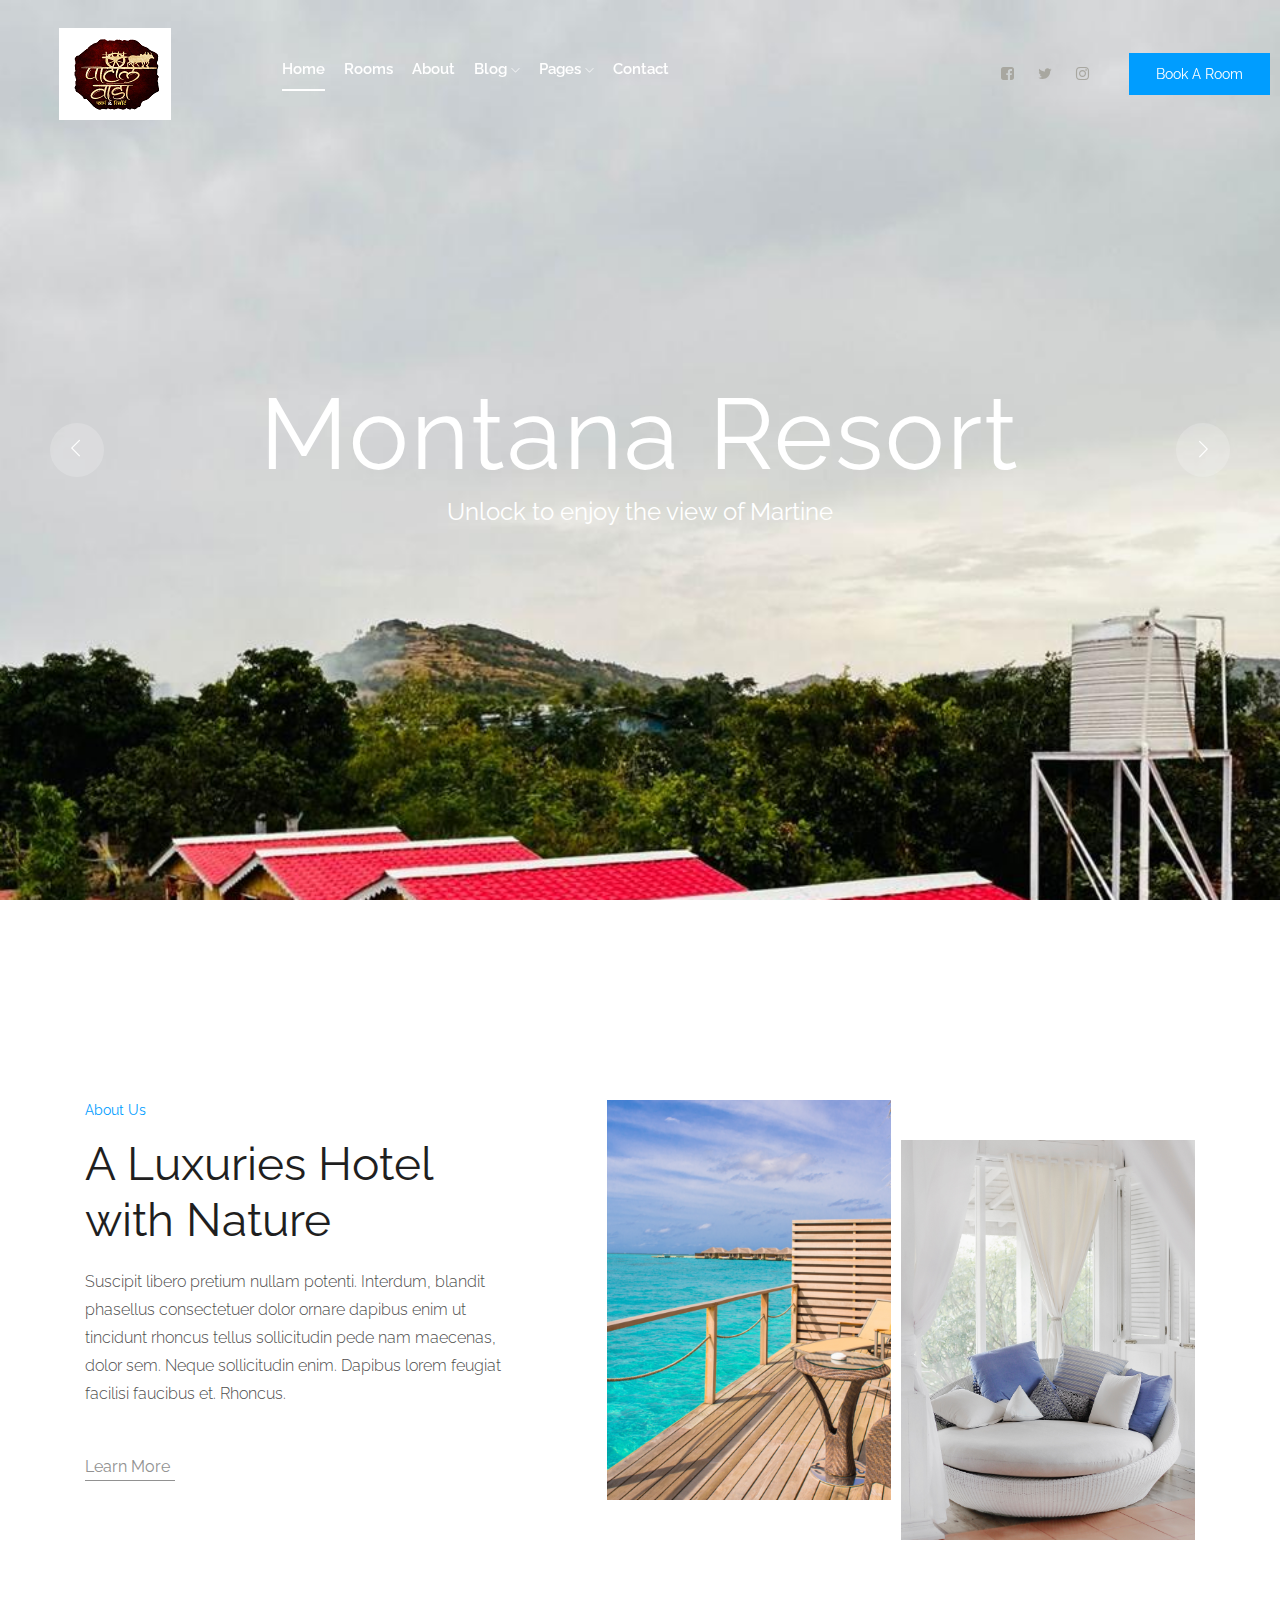
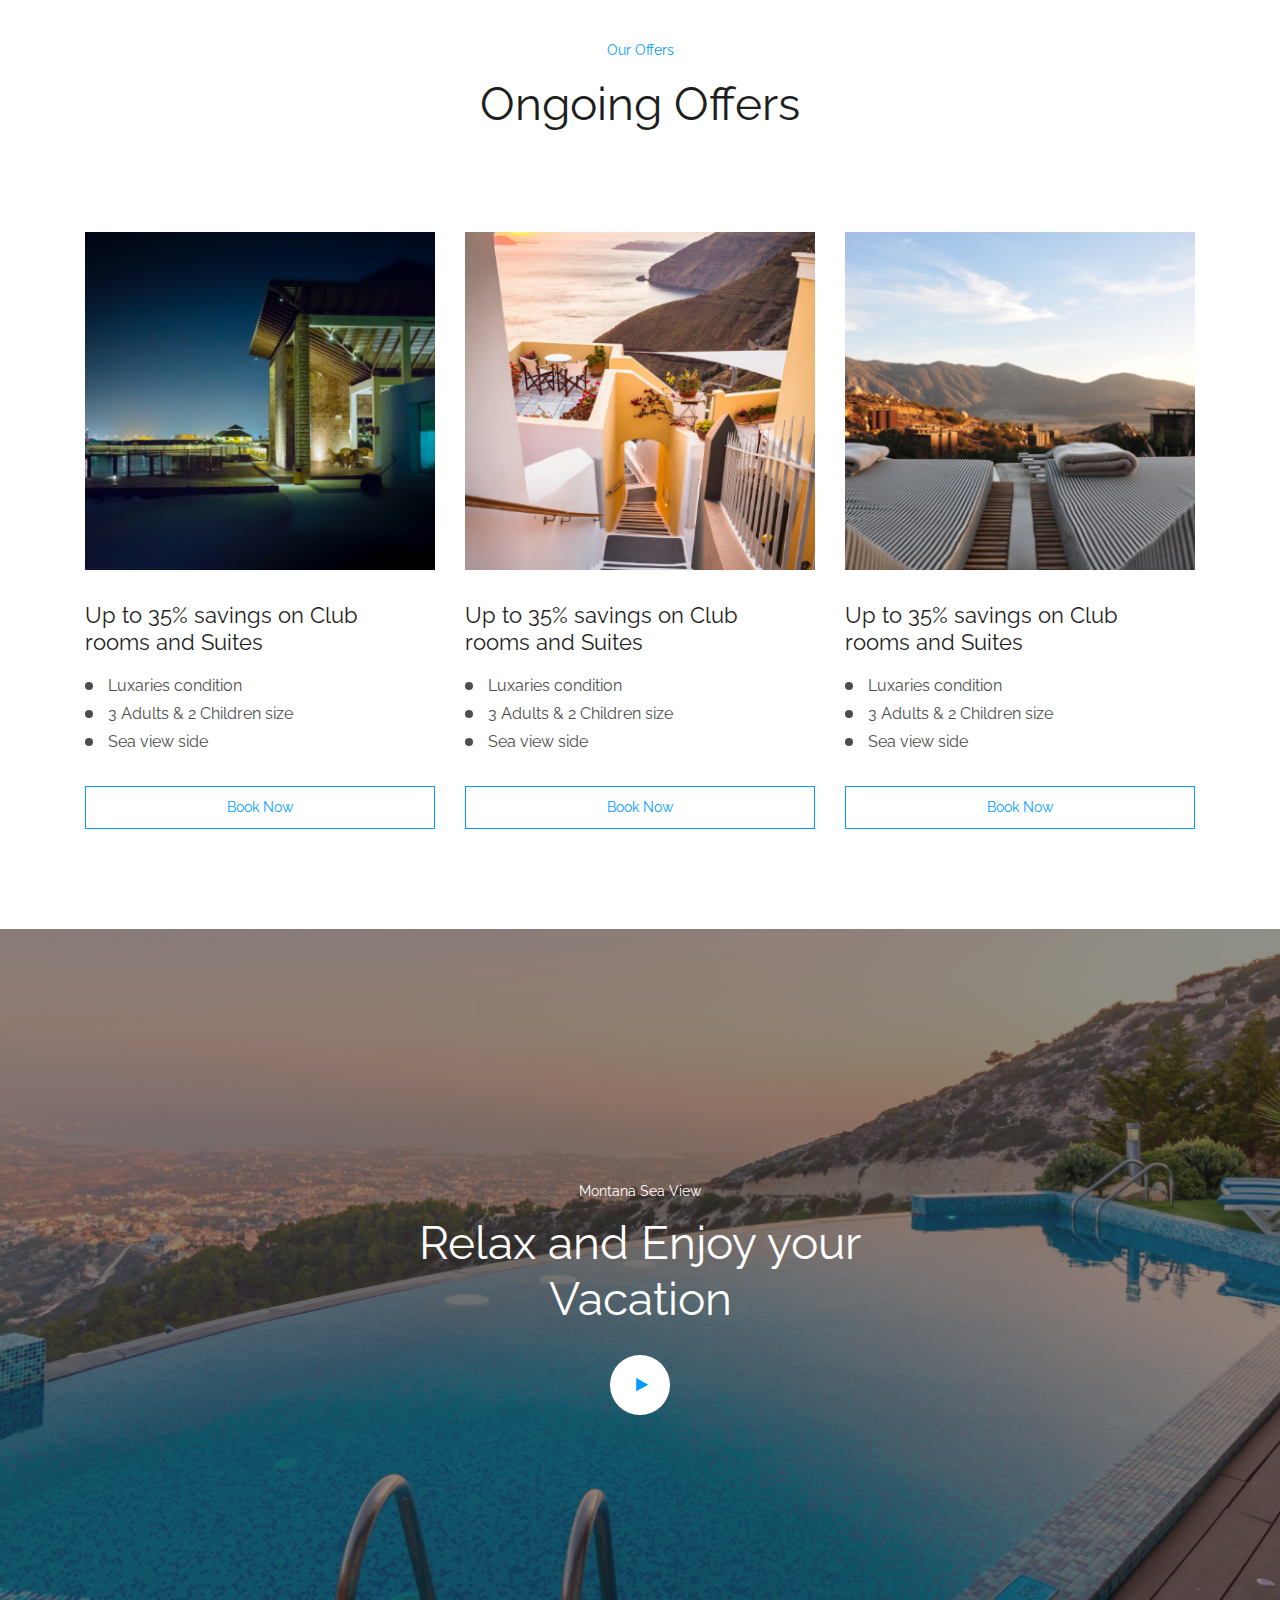
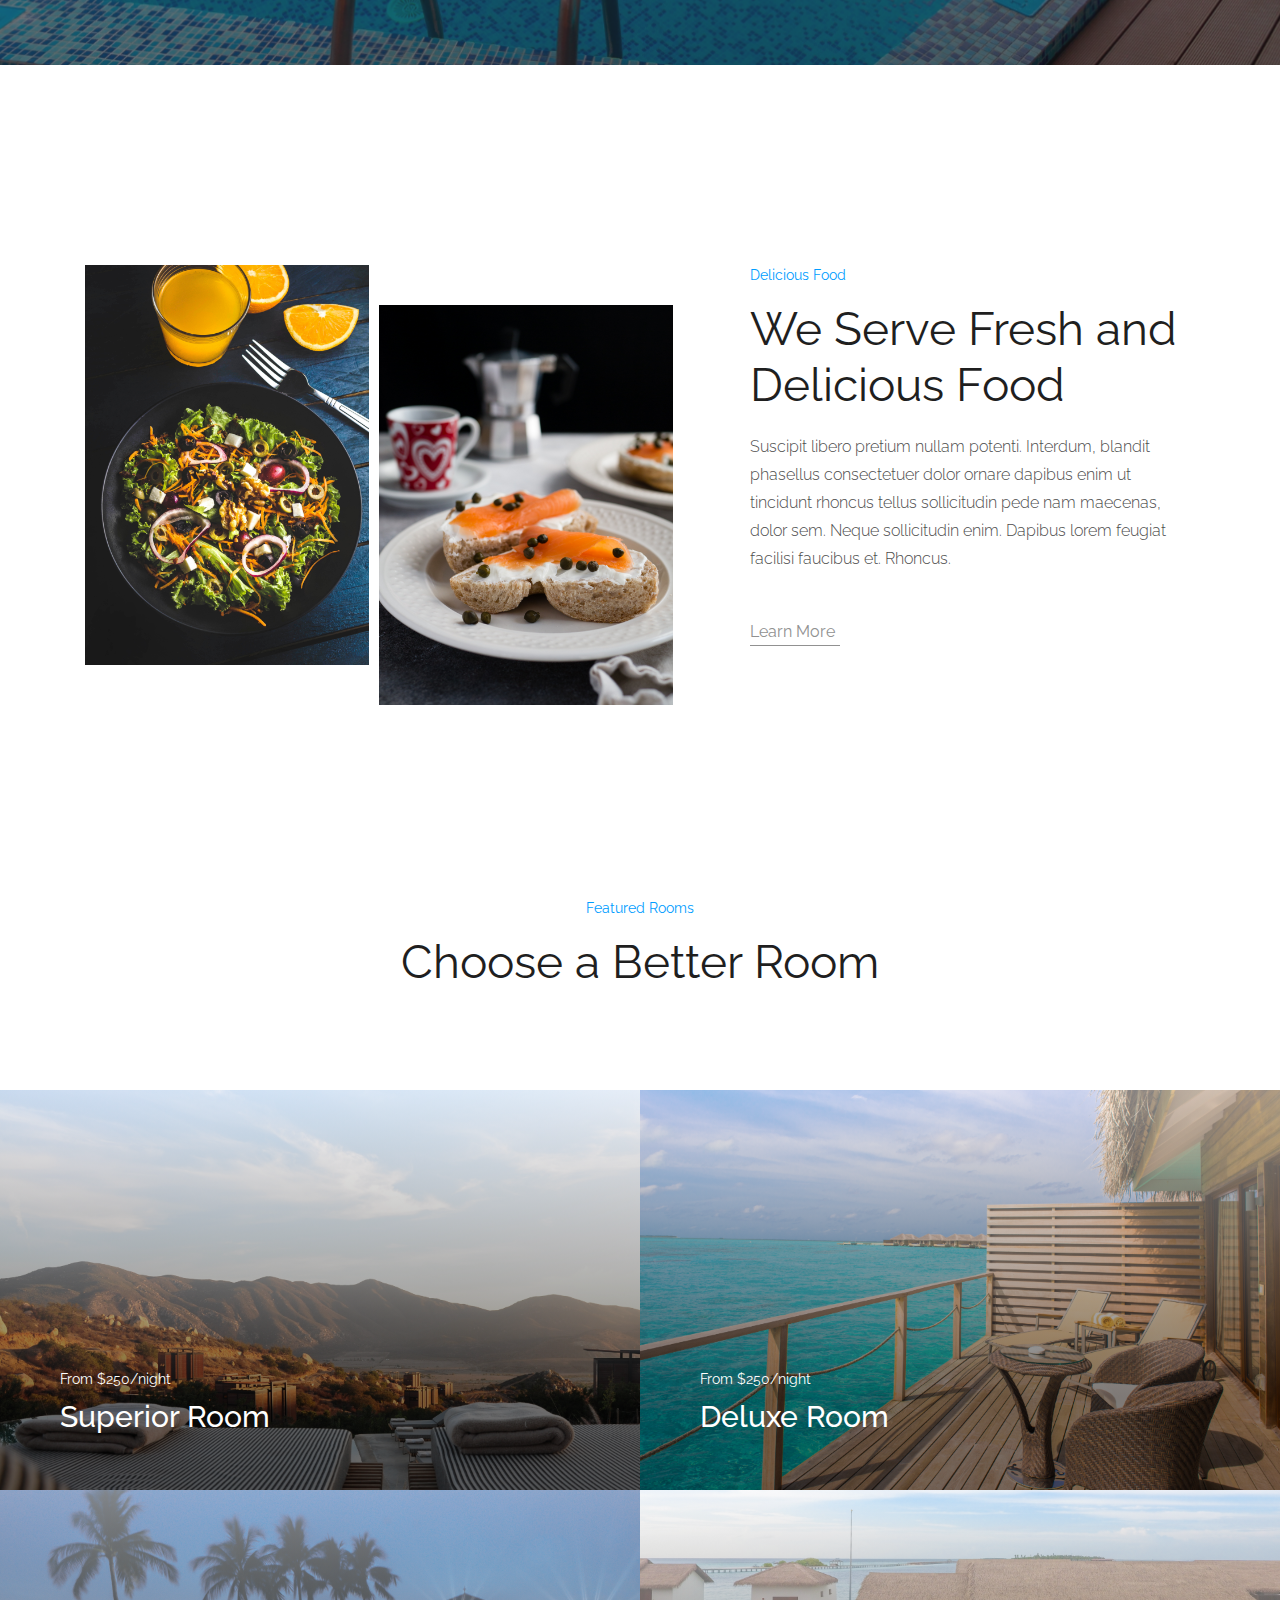
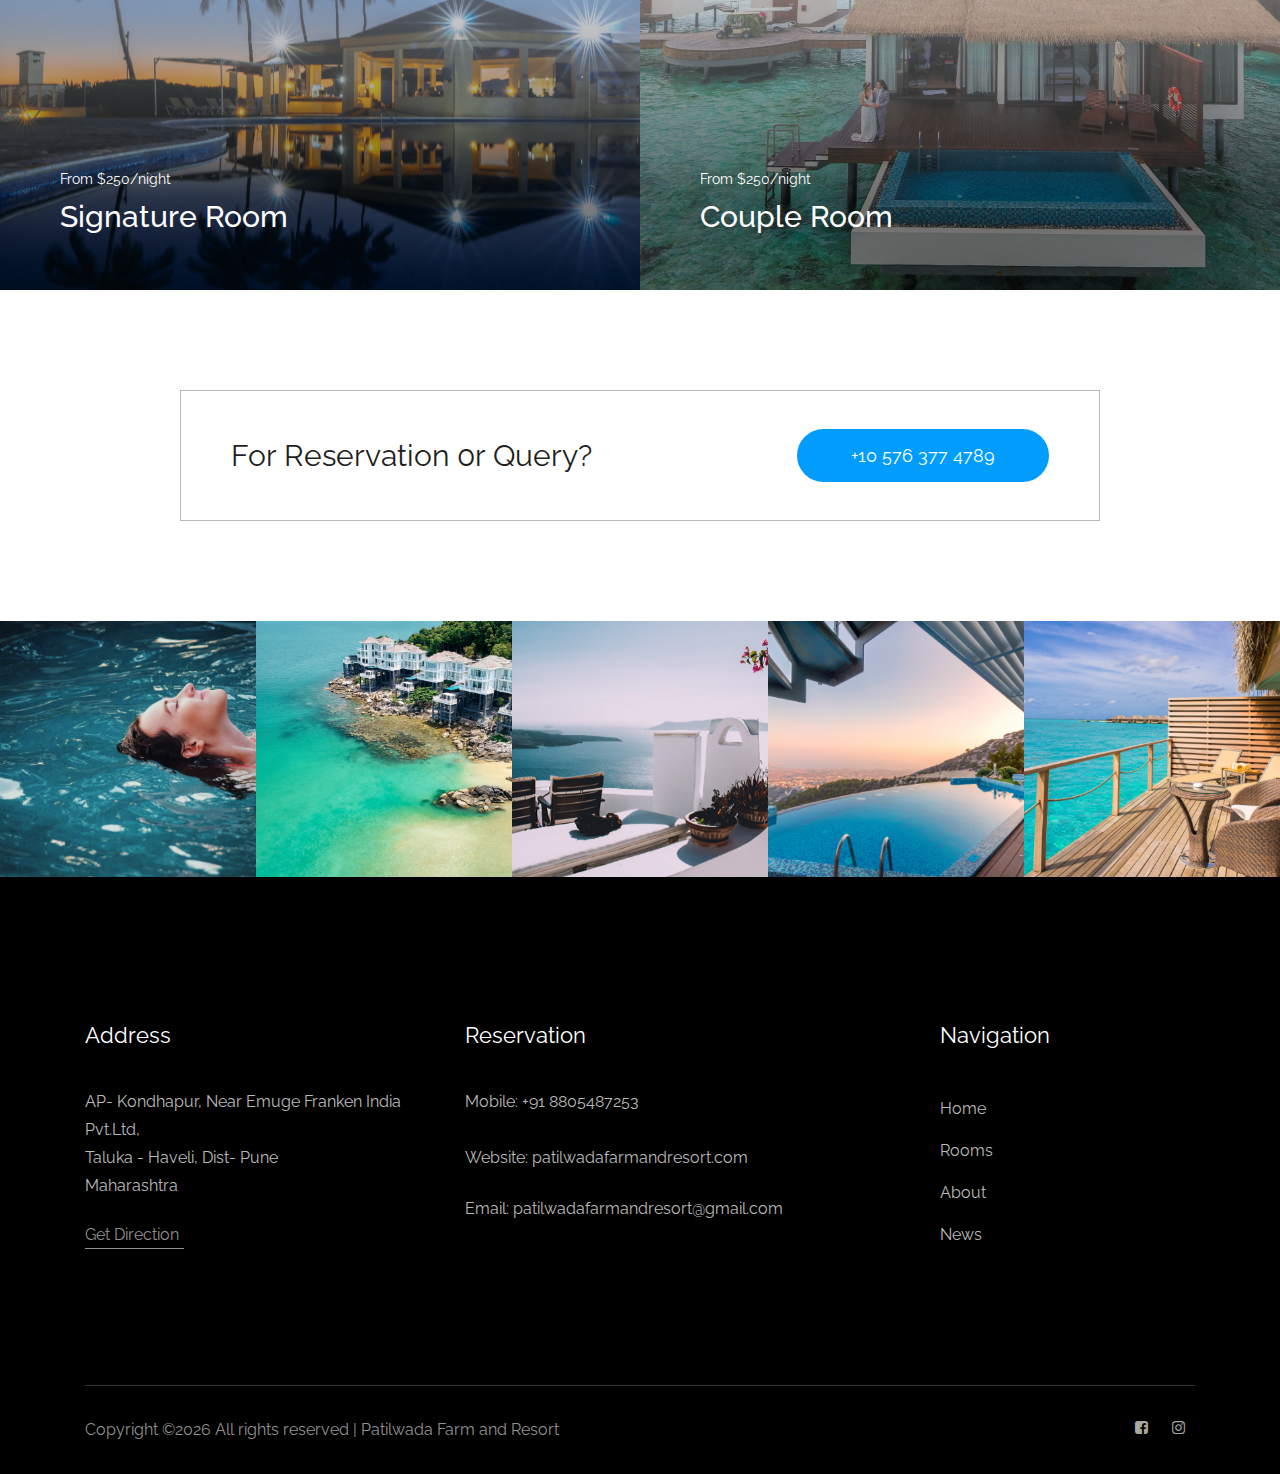
==== index.html @ 1ff338a1 "Intial Commit" ====
<!doctype html>
<html class="no-js" lang="zxx">

<head>
    <meta charset="utf-8">
    <meta http-equiv="x-ua-compatible" content="ie=edge">
    <title>Montana</title>
    <meta name="description" content="">
    <meta name="viewport" content="width=device-width, initial-scale=1">

    <!-- <link rel="manifest" href="site.webmanifest"> -->
    <link rel="shortcut icon" type="image/x-icon" href="img/favicon.png">
    <!-- Place favicon.ico in the root directory -->

    <!-- CSS here -->
    <link rel="stylesheet" href="css/bootstrap.min.css">
    <link rel="stylesheet" href="css/owl.carousel.min.css">
    <link rel="stylesheet" href="css/magnific-popup.css">
    <link rel="stylesheet" href="css/font-awesome.min.css">
    <link rel="stylesheet" href="css/themify-icons.css">
    <link rel="stylesheet" href="css/nice-select.css">
    <link rel="stylesheet" href="css/flaticon.css">
    <link rel="stylesheet" href="css/gijgo.css">
    <link rel="stylesheet" href="css/animate.css">
    <link rel="stylesheet" href="css/slicknav.css">
    <link rel="stylesheet" href="css/style.css">
    <!-- <link rel="stylesheet" href="css/responsive.css"> -->
</head>

<body>
    <!--[if lte IE 9]>
            <p class="browserupgrade">You are using an <strong>outdated</strong> browser. Please <a href="https://browsehappy.com/">upgrade your browser</a> to improve your experience and security.</p>
        <![endif]-->

    <!-- header-start -->
    <header>
        <div class="header-area ">
            <div id="sticky-header" class="main-header-area">
                <div class="container-fluid p-0">
                    <div class="row align-items-center no-gutters">
                        <div class="col-xl-2 col-lg-2">
                            <div class="logo-img">
                                <a href="index.html">
                                    <img src="img/logo.png" alt="">
                                </a>
                            </div>
                        </div>
                        <div class="col-xl-5 col-lg-6">
                            <div class="main-menu  d-none d-lg-block">
                                <nav>
                                    <ul id="navigation">
                                        <li><a class="active" href="index.html">home</a></li>
                                        <li><a href="rooms.html">rooms</a></li>
                                        <li><a href="about.html">About</a></li>
                                        <li><a href="#">blog <i class="ti-angle-down"></i></a>
                                            <ul class="submenu">
                                                <li><a href="blog.html">blog</a></li>
                                                <li><a href="single-blog.html">single-blog</a></li>
                                            </ul>
                                        </li>
                                        <li><a href="#">pages <i class="ti-angle-down"></i></a>
                                            <ul class="submenu">
                                                <li><a href="elements.html">elements</a></li>
                                            </ul>
                                        </li>
                                        <li><a href="contact.html">Contact</a></li>
                                    </ul>
                                </nav>
                            </div>
                        </div>
                       
                        <div class="col-xl-5 col-lg-4 d-none d-lg-block">
                            <div class="book_room">
                                <div class="socail_links">
                                    <ul>
                                        <li>
                                            <a href="#">
                                                <i class="fa fa-facebook-square"></i>
                                            </a>
                                        </li>
                                        <li>
                                            <a href="#">
                                                <i class="fa fa-twitter"></i>
                                            </a>
                                        </li>
                                        <li>
                                            <a href="#">
                                                <i class="fa fa-instagram"></i>
                                            </a>
                                        </li>
                                    </ul>
                                </div>
                                <div class="book_btn d-none d-lg-block">
                                    <a class="popup-with-form" href="#test-form">Book A Room</a>
                                </div>
                            </div>
                        </div>
                        <div class="col-12">
                            <div class="mobile_menu d-block d-lg-none"></div>
                        </div>
                    </div>
                </div>
            </div>
        </div>
    </header>
    <!-- header-end -->

    <!-- slider_area_start -->
    <div class="slider_area">
        <div class="slider_active owl-carousel">
            <div class="single_slider d-flex align-items-center justify-content-center slider_bg_1">
                <div class="container">
                    <div class="row">
                        <div class="col-xl-12">
                            <div class="slider_text text-center">
                                <h3>Montana Resort</h3>
                                <p>Unlock to enjoy the view of Martine</p>
                            </div>
                        </div>
                    </div>
                </div>
            </div>
            <div class="single_slider  d-flex align-items-center justify-content-center slider_bg_2">
                <div class="container">
                    <div class="row">
                        <div class="col-xl-12">
                            <div class="slider_text text-center">
                                <h3>Life is Beautiful</h3>
                                <p>Unlock to enjoy the view of Martine</p>
                            </div>
                        </div>
                    </div>
                </div>
            </div>
            <div class="single_slider  d-flex align-items-center justify-content-center slider_bg_3">
                <div class="container">
                    <div class="row">
                        <div class="col-xl-12">
                            <div class="slider_text text-center">
                                <h3>Life is Beautiful</h3>
                                <p>Unlock to enjoy the view of Martine</p>
                            </div>
                        </div>
                    </div>
                </div>
            </div>
            <div class="single_slider d-flex align-items-center justify-content-center slider_bg_1">
                <div class="container">
                    <div class="row">
                        <div class="col-xl-12">
                            <div class="slider_text text-center">
                                <h3>Montana Resort</h3>
                                <p>Unlock to enjoy the view of Martine</p>
                            </div>
                        </div>
                    </div>
                </div>
            </div>
            <div class="single_slider  d-flex align-items-center justify-content-center slider_bg_2">
                <div class="container">
                    <div class="row">
                        <div class="col-xl-12">
                            <div class="slider_text text-center">
                                <h3>Life is Beautiful</h3>
                                <p>Unlock to enjoy the view of Martine</p>
                            </div>
                        </div>
                    </div>
                </div>
            </div>
        </div>
    </div>
    <!-- slider_area_end -->

    <!-- about_area_start -->
    <div class="about_area">
        <div class="container">
            <div class="row">
                <div class="col-xl-5 col-lg-5">
                    <div class="about_info">
                        <div class="section_title mb-20px">
                            <span>About Us</span>
                            <h3>A Luxuries Hotel <br>
                                with Nature</h3>
                        </div>
                        <p>Suscipit libero pretium nullam potenti. Interdum, blandit phasellus consectetuer dolor ornare
                            dapibus enim ut tincidunt rhoncus tellus sollicitudin pede nam maecenas, dolor sem. Neque
                            sollicitudin enim. Dapibus lorem feugiat facilisi faucibus et. Rhoncus.</p>
                        <a href="#" class="line-button">Learn More</a>
                    </div>
                </div>
                <div class="col-xl-7 col-lg-7">
                    <div class="about_thumb d-flex">
                        <div class="img_1">
                            <img src="img/about/about_1.png" alt="">
                        </div>
                        <div class="img_2">
                            <img src="img/about/about_2.png" alt="">
                        </div>
                    </div>
                </div>
            </div>
        </div>
    </div>
    <!-- about_area_end -->

    <!-- offers_area_start -->
    <div class="offers_area">
        <div class="container">
            <div class="row">
                <div class="col-xl-12">
                    <div class="section_title text-center mb-100">
                        <span>Our Offers</span>
                        <h3>Ongoing Offers</h3>
                    </div>
                </div>
            </div>
            <div class="row">
                <div class="col-xl-4 col-md-4">
                    <div class="single_offers">
                        <div class="about_thumb">
                            <img src="img/offers/1.png" alt="">
                        </div>
                        <h3>Up to 35% savings on Club <br>
                            rooms and Suites</h3>
                        <ul>
                            <li>Luxaries condition</li>
                            <li>3 Adults & 2 Children size</li>
                            <li>Sea view side</li>
                        </ul>
                        <a href="#" class="book_now">book now</a>
                    </div>
                </div>
                <div class="col-xl-4 col-md-4">
                    <div class="single_offers">
                        <div class="about_thumb">
                            <img src="img/offers/2.png" alt="">
                        </div>
                        <h3>Up to 35% savings on Club <br>
                            rooms and Suites</h3>
                        <ul>
                            <li>Luxaries condition</li>
                            <li>3 Adults & 2 Children size</li>
                            <li>Sea view side</li>
                        </ul>
                        <a href="#" class="book_now">book now</a>
                    </div>
                </div>
                <div class="col-xl-4 col-md-4">
                    <div class="single_offers">
                        <div class="about_thumb">
                            <img src="img/offers/3.png" alt="">
                        </div>
                        <h3>Up to 35% savings on Club <br>
                            rooms and Suites</h3>
                        <ul>
                            <li>Luxaries condition</li>
                            <li>3 Adults & 2 Children size</li>
                            <li>Sea view side</li>
                        </ul>
                        <a href="#" class="book_now">book now</a>
                    </div>
                </div>
            </div>
        </div>
    </div>
    <!-- offers_area_end -->

    <!-- video_area_start -->
    <div class="video_area video_bg overlay">
        <div class="video_area_inner text-center">
            <span>Montana Sea View</span>
            <h3>Relax and Enjoy your <br>
                Vacation </h3>
            <a href="https://www.youtube.com/watch?v=vLnPwxZdW4Y" class="video_btn popup-video">
                <i class="fa fa-play"></i>
            </a>
        </div>
    </div>
    <!-- video_area_end -->

    <!-- about_area_start -->
    <div class="about_area">
        <div class="container">
            <div class="row">
                <div class="col-xl-7 col-lg-7">
                    <div class="about_thumb2 d-flex">
                        <div class="img_1">
                            <img src="img/about/1.png" alt="">
                        </div>
                        <div class="img_2">
                            <img src="img/about/2.png" alt="">
                        </div>
                    </div>
                </div>
                <div class="col-xl-5 col-lg-5">
                    <div class="about_info">
                        <div class="section_title mb-20px">
                            <span>Delicious Food</span>
                            <h3>We Serve Fresh and <br>
                                Delicious Food</h3>
                        </div>
                        <p>Suscipit libero pretium nullam potenti. Interdum, blandit phasellus consectetuer dolor ornare
                            dapibus enim ut tincidunt rhoncus tellus sollicitudin pede nam maecenas, dolor sem. Neque
                            sollicitudin enim. Dapibus lorem feugiat facilisi faucibus et. Rhoncus.</p>
                        <a href="#" class="line-button">Learn More</a>
                    </div>
                </div>
            </div>
        </div>
    </div>
    <!-- about_area_end -->

    <!-- features_room_startt -->
    <div class="features_room">
        <div class="container">
            <div class="row">
                <div class="col-xl-12">
                    <div class="section_title text-center mb-100">
                        <span>Featured Rooms</span>
                        <h3>Choose a Better Room</h3>
                    </div>
                </div>
            </div>
        </div>
        <div class="rooms_here">
            <div class="single_rooms">
                <div class="room_thumb">
                    <img src="img/rooms/1.png" alt="">
                    <div class="room_heading d-flex justify-content-between align-items-center">
                        <div class="room_heading_inner">
                            <span>From $250/night</span>
                            <h3>Superior Room</h3>
                        </div>
                        <a href="#" class="line-button">book now</a>
                    </div>
                </div>
            </div>
            <div class="single_rooms">
                <div class="room_thumb">
                    <img src="img/rooms/2.png" alt="">
                    <div class="room_heading d-flex justify-content-between align-items-center">
                        <div class="room_heading_inner">
                            <span>From $250/night</span>
                            <h3>Deluxe Room</h3>
                        </div>
                        <a href="#" class="line-button">book now</a>
                    </div>
                </div>
            </div>
            <div class="single_rooms">
                <div class="room_thumb">
                    <img src="img/rooms/3.png" alt="">
                    <div class="room_heading d-flex justify-content-between align-items-center">
                        <div class="room_heading_inner">
                            <span>From $250/night</span>
                            <h3>Signature Room</h3>
                        </div>
                        <a href="#" class="line-button">book now</a>
                    </div>
                </div>
            </div>
            <div class="single_rooms">
                <div class="room_thumb">
                    <img src="img/rooms/4.png" alt="">
                    <div class="room_heading d-flex justify-content-between align-items-center">
                        <div class="room_heading_inner">
                            <span>From $250/night</span>
                            <h3>Couple Room</h3>
                        </div>
                        <a href="#" class="line-button">book now</a>
                    </div>
                </div>
            </div>
        </div>
    </div>
    <!-- features_room_end -->

    <!-- forQuery_start -->
    <div class="forQuery">
        <div class="container">
            <div class="row">
                <div class="col-xl-10 offset-xl-1 col-md-12">
                    <div class="Query_border">
                        <div class="row align-items-center justify-content-center">
                            <div class="col-xl-6 col-md-6">
                                <div class="Query_text">
                                    <p>For Reservation 0r Query?</p>
                                </div>
                            </div>
                            <div class="col-xl-6 col-md-6">
                                <div class="phone_num">
                                    <a href="#" class="mobile_no">+10 576 377 4789</a>
                                </div>
                            </div>
                        </div>
                    </div>
                </div>
            </div>
        </div>
    </div>
    <!-- forQuery_end-->

    <!-- instragram_area_start -->
    <div class="instragram_area">
        <div class="single_instagram">
            <img src="img/instragram/1.png" alt="">
            <div class="ovrelay">
                <a href="#">
                    <i class="fa fa-instagram"></i>
                </a>
            </div>
        </div>
        <div class="single_instagram">
            <img src="img/instragram/2.png" alt="">
            <div class="ovrelay">
                <a href="#">
                    <i class="fa fa-instagram"></i>
                </a>
            </div>
        </div>
        <div class="single_instagram">
            <img src="img/instragram/3.png" alt="">
            <div class="ovrelay">
                <a href="#">
                    <i class="fa fa-instagram"></i>
                </a>
            </div>
        </div>
        <div class="single_instagram">
            <img src="img/instragram/4.png" alt="">
            <div class="ovrelay">
                <a href="#">
                    <i class="fa fa-instagram"></i>
                </a>
            </div>
        </div>
        <div class="single_instagram">
            <img src="img/instragram/5.png" alt="">
            <div class="ovrelay">
                <a href="#">
                    <i class="fa fa-instagram"></i>
                </a>
            </div>
        </div>
    </div>
    <!-- instragram_area_end -->

    <!-- footer -->
    <footer class="footer">
        <div class="footer_top">
            <div class="container">
                <div class="row">
                    <div class="col-xl-4 col-md-6 col-lg-4">
                        <div class="footer_widget">
                            <h3 class="footer_title">
                                address
                            </h3>
                            <p class="footer_text"> AP- Kondhapur, Near Emuge Franken India Pvt.Ltd,<br>
                                Taluka - Haveli, Dist- Pune <br>
                                Maharashtra
                            </p>
                            <a href="https://maps.app.goo.gl/BfYWQ9grSJT5Nfq69" target="_blank" class="line-button">Get Direction</a>
                        </div>
                    </div>
                    <div class="col-xl-4 col-md-6 col-lg-4">
                        <div class="footer_widget">
                            <h3 class="footer_title">
                                Reservation
                            </h3>
                            <p class="footer_text">Mobile: +91 8805487253 <br><br>
                                Website: patilwadafarmandresort.com</p>
                                <p class="footer_text">
                                    Email: patilwadafarmandresort@gmail.com
                                </p>
                        </div>
                    </div>
                    <div class="col-xl-1 col-md-6 col-lg-1">
                        
                    </div>
                    <div class="col-xl-3 col-md-6 col-lg-3">
                        <div class="footer_widget">
                            <h3 class="footer_title">
                                Navigation
                            </h3>
                            <ul>
                                <li><a href="#">Home</a></li>
                                <li><a href="#">Rooms</a></li>
                                <li><a href="#">About</a></li>
                                <li><a href="#">News</a></li>
                            </ul>
                        </div>
                    </div>
                    
                </div>
            </div>
        </div>
        <div class="copy-right_text">
            <div class="container">
                <div class="footer_border"></div>
                <div class="row">
                    <div class="col-xl-8 col-md-7 col-lg-9">
                        <p class="copy_right">
                            <!-- Link back to Colorlib can't be removed. Template is licensed under CC BY 3.0. -->
Copyright &copy;<script>document.write(new Date().getFullYear());</script> All rights reserved | Patilwada Farm and Resort 
<!-- Link back to Colorlib can't be removed. Template is licensed under CC BY 3.0. -->
                    </div>
                    <div class="col-xl-4 col-md-5 col-lg-3">
                        <div class="socail_links">
                            <ul>
                                <li>
                                    <a href="#">
                                        <i class="fa fa-facebook-square"></i>
                                    </a>
                                </li>
                                 <li>
                                    <a href="#">
                                        <i class="fa fa-instagram"></i>
                                    </a>
                                </li>
                            </ul>
                        </div>
                    </div>
                </div>
            </div>
        </div>
    </footer>

    <!-- link that opens popup -->

    <!-- form itself end-->
        <form id="test-form" class="white-popup-block mfp-hide">
                <div class="popup_box ">
                        <div class="popup_inner">
                            <h3>Check Availability</h3>
                            <form action="#">
                                <div class="row">
                                    <div class="col-xl-6">
                                        <input id="datepicker" placeholder="Check in date">
                                    </div>
                                    <div class="col-xl-6">
                                        <input id="datepicker2" placeholder="Check out date">
                                    </div>
                                    <div class="col-xl-6">
                                        <select class="form-select wide" id="default-select" class="">
                                            <option data-display="Adult">1</option>
                                            <option value="1">2</option>
                                            <option value="2">3</option>
                                            <option value="3">4</option>
                                        </select>
                                    </div>
                                    <div class="col-xl-6">
                                        <select class="form-select wide" id="default-select" class="">
                                            <option data-display="Children">1</option>
                                            <option value="1">2</option>
                                            <option value="2">3</option>
                                            <option value="3">4</option>
                                        </select>
                                    </div>
                                    <div class="col-xl-12">
                                        <select class="form-select wide" id="default-select" class="">
                                            <option data-display="Room type">Room type</option>
                                            <option value="1">Laxaries Rooms</option>
                                            <option value="2">Deluxe Room</option>
                                            <option value="3">Signature Room</option>
                                            <option value="4">Couple Room</option>
                                        </select>
                                    </div>
                                    <div class="col-xl-12">
                                        <button type="submit" class="boxed-btn3">Check Availability</button>
                                    </div>
                                </div>
                            </form>
                        </div>
                    </div>
            </form>
    <!-- form itself end -->

    <!-- JS here -->
    <script src="js/vendor/modernizr-3.5.0.min.js"></script>
    <script src="js/vendor/jquery-1.12.4.min.js"></script>
    <script src="js/popper.min.js"></script>
    <script src="js/bootstrap.min.js"></script>
    <script src="js/owl.carousel.min.js"></script>
    <script src="js/isotope.pkgd.min.js"></script>
    <script src="js/ajax-form.js"></script>
    <script src="js/waypoints.min.js"></script>
    <script src="js/jquery.counterup.min.js"></script>
    <script src="js/imagesloaded.pkgd.min.js"></script>
    <script src="js/scrollIt.js"></script>
    <script src="js/jquery.scrollUp.min.js"></script>
    <script src="js/wow.min.js"></script>
    <script src="js/nice-select.min.js"></script>
    <script src="js/jquery.slicknav.min.js"></script>
    <script src="js/jquery.magnific-popup.min.js"></script>
    <script src="js/plugins.js"></script>
    <script src="js/gijgo.min.js"></script>

    <!--contact js-->
    <script src="js/contact.js"></script>
    <script src="js/jquery.ajaxchimp.min.js"></script>
    <script src="js/jquery.form.js"></script>
    <script src="js/jquery.validate.min.js"></script>
    <script src="js/mail-script.js"></script>

    <script src="js/main.js"></script>
    <script>
        $('#datepicker').datepicker({
            iconsLibrary: 'fontawesome',
            icons: {
             rightIcon: '<span class="fa fa-caret-down"></span>'
         }
        });
        $('#datepicker2').datepicker({
            iconsLibrary: 'fontawesome',
            icons: {
             rightIcon: '<span class="fa fa-caret-down"></span>'
         }

        });
    </script>



</body>

</html>
---- css/themify-icons.css ----
@font-face {
	font-family: 'themify';
	src:url('../fonts/themify.eot?-fvbane');
	src:url('../fonts/themify.eot?#iefix-fvbane') format('embedded-opentype'),
		url('../fonts/themify.woff?-fvbane') format('woff'),
		url('../fonts/themify.ttf?-fvbane') format('truetype'),
		url('../fonts/themify.svg?-fvbane#themify') format('svg');
	font-weight: normal;
	font-style: normal;
}

[class^="ti-"], [class*=" ti-"] {
	font-family: 'themify';
	/* speak: none; */
	font-style: normal;
	font-weight: normal;
	font-variant: normal;
	text-transform: none;
	line-height: 1;

	/* Better Font Rendering =========== */
	-webkit-font-smoothing: antialiased;
	-moz-osx-font-smoothing: grayscale;
}

.ti-wand:before {
	content: "\e600";
}
.ti-volume:before {
	content: "\e601";
}
.ti-user:before {
	content: "\e602";
}
.ti-unlock:before {
	content: "\e603";
}
.ti-unlink:before {
	content: "\e604";
}
.ti-trash:before {
	content: "\e605";
}
.ti-thought:before {
	content: "\e606";
}
.ti-target:before {
	content: "\e607";
}
.ti-tag:before {
	content: "\e608";
}
.ti-tablet:before {
	content: "\e609";
}
.ti-star:before {
	content: "\e60a";
}
.ti-spray:before {
	content: "\e60b";
}
.ti-signal:before {
	content: "\e60c";
}
.ti-shopping-cart:before {
	content: "\e60d";
}
.ti-shopping-cart-full:before {
	content: "\e60e";
}
.ti-settings:before {
	content: "\e60f";
}
.ti-search:before {
	content: "\e610";
}
.ti-zoom-in:before {
	content: "\e611";
}
.ti-zoom-out:before {
	content: "\e612";
}
.ti-cut:before {
	content: "\e613";
}
.ti-ruler:before {
	content: "\e614";
}
.ti-ruler-pencil:before {
	content: "\e615";
}
.ti-ruler-alt:before {
	content: "\e616";
}
.ti-bookmark:before {
	content: "\e617";
}
.ti-bookmark-alt:before {
	content: "\e618";
}
.ti-reload:before {
	content: "\e619";
}
.ti-plus:before {
	content: "\e61a";
}
.ti-pin:before {
	content: "\e61b";
}
.ti-pencil:before {
	content: "\e61c";
}
.ti-pencil-alt:before {
	content: "\e61d";
}
.ti-paint-roller:before {
	content: "\e61e";
}
.ti-paint-bucket:before {
	content: "\e61f";
}
.ti-na:before {
	content: "\e620";
}
.ti-mobile:before {
	content: "\e621";
}
.ti-minus:before {
	content: "\e622";
}
.ti-medall:before {
	content: "\e623";
}
.ti-medall-alt:before {
	content: "\e624";
}
.ti-marker:before {
	content: "\e625";
}
.ti-marker-alt:before {
	content: "\e626";
}
.ti-arrow-up:before {
	content: "\e627";
}
.ti-arrow-right:before {
	content: "\e628";
}
.ti-arrow-left:before {
	content: "\e629";
}
.ti-arrow-down:before {
	content: "\e62a";
}
.ti-lock:before {
	content: "\e62b";
}
.ti-location-arrow:before {
	content: "\e62c";
}
.ti-link:before {
	content: "\e62d";
}
.ti-layout:before {
	content: "\e62e";
}
.ti-layers:before {
	content: "\e62f";
}
.ti-layers-alt:before {
	content: "\e630";
}
.ti-key:before {
	content: "\e631";
}
.ti-import:before {
	content: "\e632";
}
.ti-image:before {
	content: "\e633";
}
.ti-heart:before {
	content: "\e634";
}
.ti-heart-broken:before {
	content: "\e635";
}
.ti-hand-stop:before {
	content: "\e636";
}
.ti-hand-open:before {
	content: "\e637";
}
.ti-hand-drag:before {
	content: "\e638";
}
.ti-folder:before {
	content: "\e639";
}
.ti-flag:before {
	content: "\e63a";
}
.ti-flag-alt:before {
	content: "\e63b";
}
.ti-flag-alt-2:before {
	content: "\e63c";
}
.ti-eye:before {
	content: "\e63d";
}
.ti-export:before {
	content: "\e63e";
}
.ti-exchange-vertical:before {
	content: "\e63f";
}
.ti-desktop:before {
	content: "\e640";
}
.ti-cup:before {
	content: "\e641";
}
.ti-crown:before {
	content: "\e642";
}
.ti-comments:before {
	content: "\e643";
}
.ti-comment:before {
	content: "\e644";
}
.ti-comment-alt:before {
	content: "\e645";
}
.ti-close:before {
	content: "\e646";
}
.ti-clip:before {
	content: "\e647";
}
.ti-angle-up:before {
	content: "\e648";
}
.ti-angle-right:before {
	content: "\e649";
}
.ti-angle-left:before {
	content: "\e64a";
}
.ti-angle-down:before {
	content: "\e64b";
}
.ti-check:before {
	content: "\e64c";
}
.ti-check-box:before {
	content: "\e64d";
}
.ti-camera:before {
	content: "\e64e";
}
.ti-announcement:before {
	content: "\e64f";
}
.ti-brush:before {
	content: "\e650";
}
.ti-briefcase:before {
	content: "\e651";
}
.ti-bolt:before {
	content: "\e652";
}
.ti-bolt-alt:before {
	content: "\e653";
}
.ti-blackboard:before {
	content: "\e654";
}
.ti-bag:before {
	content: "\e655";
}
.ti-move:before {
	content: "\e656";
}
.ti-arrows-vertical:before {
	content: "\e657";
}
.ti-arrows-horizontal:before {
	content: "\e658";
}
.ti-fullscreen:before {
	content: "\e659";
}
.ti-arrow-top-right:before {
	content: "\e65a";
}
.ti-arrow-top-left:before {
	content: "\e65b";
}
.ti-arrow-circle-up:before {
	content: "\e65c";
}
.ti-arrow-circle-right:before {
	content: "\e65d";
}
.ti-arrow-circle-left:before {
	content: "\e65e";
}
.ti-arrow-circle-down:before {
	content: "\e65f";
}
.ti-angle-double-up:before {
	content: "\e660";
}
.ti-angle-double-right:before {
	content: "\e661";
}
.ti-angle-double-left:before {
	content: "\e662";
}
.ti-angle-double-down:before {
	content: "\e663";
}
.ti-zip:before {
	content: "\e664";
}
.ti-world:before {
	content: "\e665";
}
.ti-wheelchair:before {
	content: "\e666";
}
.ti-view-list:before {
	content: "\e667";
}
.ti-view-list-alt:before {
	content: "\e668";
}
.ti-view-grid:before {
	content: "\e669";
}
.ti-uppercase:before {
	content: "\e66a";
}
.ti-upload:before {
	content: "\e66b";
}
.ti-underline:before {
	content: "\e66c";
}
.ti-truck:before {
	content: "\e66d";
}
.ti-timer:before {
	content: "\e66e";
}
.ti-ticket:before {
	content: "\e66f";
}
.ti-thumb-up:before {
	content: "\e670";
}
.ti-thumb-down:before {
	content: "\e671";
}
.ti-text:before {
	content: "\e672";
}
.ti-stats-up:before {
	content: "\e673";
}
.ti-stats-down:before {
	content: "\e674";
}
.ti-split-v:before {
	content: "\e675";
}
.ti-split-h:before {
	content: "\e676";
}
.ti-smallcap:before {
	content: "\e677";
}
.ti-shine:before {
	content: "\e678";
}
.ti-shift-right:before {
	content: "\e679";
}
.ti-shift-left:before {
	content: "\e67a";
}
.ti-shield:before {
	content: "\e67b";
}
.ti-notepad:before {
	content: "\e67c";
}
.ti-server:before {
	content: "\e67d";
}
.ti-quote-right:before {
	content: "\e67e";
}
.ti-quote-left:before {
	content: "\e67f";
}
.ti-pulse:before {
	content: "\e680";
}
.ti-printer:before {
	content: "\e681";
}
.ti-power-off:before {
	content: "\e682";
}
.ti-plug:before {
	content: "\e683";
}
.ti-pie-chart:before {
	content: "\e684";
}
.ti-paragraph:before {
	content: "\e685";
}
.ti-panel:before {
	content: "\e686";
}
.ti-package:before {
	content: "\e687";
}
.ti-music:before {
	content: "\e688";
}
.ti-music-alt:before {
	content: "\e689";
}
.ti-mouse:before {
	content: "\e68a";
}
.ti-mouse-alt:before {
	content: "\e68b";
}
.ti-money:before {
	content: "\e68c";
}
.ti-microphone:before {
	content: "\e68d";
}
.ti-menu:before {
	content: "\e68e";
}
.ti-menu-alt:before {
	content: "\e68f";
}
.ti-map:before {
	content: "\e690";
}
.ti-map-alt:before {
	content: "\e691";
}
.ti-loop:before {
	content: "\e692";
}
.ti-location-pin:before {
	content: "\e693";
}
.ti-list:before {
	content: "\e694";
}
.ti-light-bulb:before {
	content: "\e695";
}
.ti-Italic:before {
	content: "\e696";
}
.ti-info:before {
	content: "\e697";
}
.ti-infinite:before {
	content: "\e698";
}
.ti-id-badge:before {
	content: "\e699";
}
.ti-hummer:before {
	content: "\e69a";
}
.ti-home:before {
	content: "\e69b";
}
.ti-help:before {
	content: "\e69c";
}
.ti-headphone:before {
	content: "\e69d";
}
.ti-harddrives:before {
	content: "\e69e";
}
.ti-harddrive:before {
	content: "\e69f";
}
.ti-gift:before {
	content: "\e6a0";
}
.ti-game:before {
	content: "\e6a1";
}
.ti-filter:before {
	content: "\e6a2";
}
.ti-files:before {
	content: "\e6a3";
}
.ti-file:before {
	content: "\e6a4";
}
.ti-eraser:before {
	content: "\e6a5";
}
.ti-envelope:before {
	content: "\e6a6";
}
.ti-download:before {
	content: "\e6a7";
}
.ti-direction:before {
	content: "\e6a8";
}
.ti-direction-alt:before {
	content: "\e6a9";
}
.ti-dashboard:before {
	content: "\e6aa";
}
.ti-control-stop:before {
	content: "\e6ab";
}
.ti-control-shuffle:before {
	content: "\e6ac";
}
.ti-control-play:before {
	content: "\e6ad";
}
.ti-control-pause:before {
	content: "\e6ae";
}
.ti-control-forward:before {
	content: "\e6af";
}
.ti-control-backward:before {
	content: "\e6b0";
}
.ti-cloud:before {
	content: "\e6b1";
}
.ti-cloud-up:before {
	content: "\e6b2";
}
.ti-cloud-down:before {
	content: "\e6b3";
}
.ti-clipboard:before {
	content: "\e6b4";
}
.ti-car:before {
	content: "\e6b5";
}
.ti-calendar:before {
	content: "\e6b6";
}
.ti-book:before {
	content: "\e6b7";
}
.ti-bell:before {
	content: "\e6b8";
}
.ti-basketball:before {
	content: "\e6b9";
}
.ti-bar-chart:before {
	content: "\e6ba";
}
.ti-bar-chart-alt:before {
	content: "\e6bb";
}
.ti-back-right:before {
	content: "\e6bc";
}
.ti-back-left:before {
	content: "\e6bd";
}
.ti-arrows-corner:before {
	content: "\e6be";
}
.ti-archive:before {
	content: "\e6bf";
}
.ti-anchor:before {
	content: "\e6c0";
}
.ti-align-right:before {
	content: "\e6c1";
}
.ti-align-left:before {
	content: "\e6c2";
}
.ti-align-justify:before {
	content: "\e6c3";
}
.ti-align-center:before {
	content: "\e6c4";
}
.ti-alert:before {
	content: "\e6c5";
}
.ti-alarm-clock:before {
	content: "\e6c6";
}
.ti-agenda:before {
	content: "\e6c7";
}
.ti-write:before {
	content: "\e6c8";
}
.ti-window:before {
	content: "\e6c9";
}
.ti-widgetized:before {
	content: "\e6ca";
}
.ti-widget:before {
	content: "\e6cb";
}
.ti-widget-alt:before {
	content: "\e6cc";
}
.ti-wallet:before {
	content: "\e6cd";
}
.ti-video-clapper:before {
	content: "\e6ce";
}
.ti-video-camera:before {
	content: "\e6cf";
}
.ti-vector:before {
	content: "\e6d0";
}
.ti-themify-logo:before {
	content: "\e6d1";
}
.ti-themify-favicon:before {
	content: "\e6d2";
}
.ti-themify-favicon-alt:before {
	content: "\e6d3";
}
.ti-support:before {
	content: "\e6d4";
}
.ti-stamp:before {
	content: "\e6d5";
}
.ti-split-v-alt:before {
	content: "\e6d6";
}
.ti-slice:before {
	content: "\e6d7";
}
.ti-shortcode:before {
	content: "\e6d8";
}
.ti-shift-right-alt:before {
	content: "\e6d9";
}
.ti-shift-left-alt:before {
	content: "\e6da";
}
.ti-ruler-alt-2:before {
	content: "\e6db";
}
.ti-receipt:before {
	content: "\e6dc";
}
.ti-pin2:before {
	content: "\e6dd";
}
.ti-pin-alt:before {
	content: "\e6de";
}
.ti-pencil-alt2:before {
	content: "\e6df";
}
.ti-palette:before {
	content: "\e6e0";
}
.ti-more:before {
	content: "\e6e1";
}
.ti-more-alt:before {
	content: "\e6e2";
}
.ti-microphone-alt:before {
	content: "\e6e3";
}
.ti-magnet:before {
	content: "\e6e4";
}
.ti-line-double:before {
	content: "\e6e5";
}
.ti-line-dotted:before {
	content: "\e6e6";
}
.ti-line-dashed:before {
	content: "\e6e7";
}
.ti-layout-width-full:before {
	content: "\e6e8";
}
.ti-layout-width-default:before {
	content: "\e6e9";
}
.ti-layout-width-default-alt:before {
	content: "\e6ea";
}
.ti-layout-tab:before {
	content: "\e6eb";
}
.ti-layout-tab-window:before {
	content: "\e6ec";
}
.ti-layout-tab-v:before {
	content: "\e6ed";
}
.ti-layout-tab-min:before {
	content: "\e6ee";
}
.ti-layout-slider:before {
	content: "\e6ef";
}
.ti-layout-slider-alt:before {
	content: "\e6f0";
}
.ti-layout-sidebar-right:before {
	content: "\e6f1";
}
.ti-layout-sidebar-none:before {
	content: "\e6f2";
}
.ti-layout-sidebar-left:before {
	content: "\e6f3";
}
.ti-layout-placeholder:before {
	content: "\e6f4";
}
.ti-layout-menu:before {
	content: "\e6f5";
}
.ti-layout-menu-v:before {
	content: "\e6f6";
}
.ti-layout-menu-separated:before {
	content: "\e6f7";
}
.ti-layout-menu-full:before {
	content: "\e6f8";
}
.ti-layout-media-right-alt:before {
	content: "\e6f9";
}
.ti-layout-media-right:before {
	content: "\e6fa";
}
.ti-layout-media-overlay:before {
	content: "\e6fb";
}
.ti-layout-media-overlay-alt:before {
	content: "\e6fc";
}
.ti-layout-media-overlay-alt-2:before {
	content: "\e6fd";
}
.ti-layout-media-left-alt:before {
	content: "\e6fe";
}
.ti-layout-media-left:before {
	content: "\e6ff";
}
.ti-layout-media-center-alt:before {
	content: "\e700";
}
.ti-layout-media-center:before {
	content: "\e701";
}
.ti-layout-list-thumb:before {
	content: "\e702";
}
.ti-layout-list-thumb-alt:before {
	content: "\e703";
}
.ti-layout-list-post:before {
	content: "\e704";
}
.ti-layout-list-large-image:before {
	content: "\e705";
}
.ti-layout-line-solid:before {
	content: "\e706";
}
.ti-layout-grid4:before {
	content: "\e707";
}
.ti-layout-grid3:before {
	content: "\e708";
}
.ti-layout-grid2:before {
	content: "\e709";
}
.ti-layout-grid2-thumb:before {
	content: "\e70a";
}
.ti-layout-cta-right:before {
	content: "\e70b";
}
.ti-layout-cta-left:before {
	content: "\e70c";
}
.ti-layout-cta-center:before {
	content: "\e70d";
}
.ti-layout-cta-btn-right:before {
	content: "\e70e";
}
.ti-layout-cta-btn-left:before {
	content: "\e70f";
}
.ti-layout-column4:before {
	content: "\e710";
}
.ti-layout-column3:before {
	content: "\e711";
}
.ti-layout-column2:before {
	content: "\e712";
}
.ti-layout-accordion-separated:before {
	content: "\e713";
}
.ti-layout-accordion-merged:before {
	content: "\e714";
}
.ti-layout-accordion-list:before {
	content: "\e715";
}
.ti-ink-pen:before {
	content: "\e716";
}
.ti-info-alt:before {
	content: "\e717";
}
.ti-help-alt:before {
	content: "\e718";
}
.ti-headphone-alt:before {
	content: "\e719";
}
.ti-hand-point-up:before {
	content: "\e71a";
}
.ti-hand-point-right:before {
	content: "\e71b";
}
.ti-hand-point-left:before {
	content: "\e71c";
}
.ti-hand-point-down:before {
	content: "\e71d";
}
.ti-gallery:before {
	content: "\e71e";
}
.ti-face-smile:before {
	content: "\e71f";
}
.ti-face-sad:before {
	content: "\e720";
}
.ti-credit-card:before {
	content: "\e721";
}
.ti-control-skip-forward:before {
	content: "\e722";
}
.ti-control-skip-backward:before {
	content: "\e723";
}
.ti-control-record:before {
	content: "\e724";
}
.ti-control-eject:before {
	content: "\e725";
}
.ti-comments-smiley:before {
	content: "\e726";
}
.ti-brush-alt:before {
	content: "\e727";
}
.ti-youtube:before {
	content: "\e728";
}
.ti-vimeo:before {
	content: "\e729";
}
.ti-twitter:before {
	content: "\e72a";
}
.ti-time:before {
	content: "\e72b";
}
.ti-tumblr:before {
	content: "\e72c";
}
.ti-skype:before {
	content: "\e72d";
}
.ti-share:before {
	content: "\e72e";
}
.ti-share-alt:before {
	content: "\e72f";
}
.ti-rocket:before {
	content: "\e730";
}
.ti-pinterest:before {
	content: "\e731";
}
.ti-new-window:before {
	content: "\e732";
}
.ti-microsoft:before {
	content: "\e733";
}
.ti-list-ol:before {
	content: "\e734";
}
.ti-linkedin:before {
	content: "\e735";
}
.ti-layout-sidebar-2:before {
	content: "\e736";
}
.ti-layout-grid4-alt:before {
	content: "\e737";
}
.ti-layout-grid3-alt:before {
	content: "\e738";
}
.ti-layout-grid2-alt:before {
	content: "\e739";
}
.ti-layout-column4-alt:before {
	content: "\e73a";
}
.ti-layout-column3-alt:before {
	content: "\e73b";
}
.ti-layout-column2-alt:before {
	content: "\e73c";
}
.ti-instagram:before {
	content: "\e73d";
}
.ti-google:before {
	content: "\e73e";
}
.ti-github:before {
	content: "\e73f";
}
.ti-flickr:before {
	content: "\e740";
}
.ti-facebook:before {
	content: "\e741";
}
.ti-dropbox:before {
	content: "\e742";
}
.ti-dribbble:before {
	content: "\e743";
}
.ti-apple:before {
	content: "\e744";
}
.ti-android:before {
	content: "\e745";
}
.ti-save:before {
	content: "\e746";
}
.ti-save-alt:before {
	content: "\e747";
}
.ti-yahoo:before {
	content: "\e748";
}
.ti-wordpress:before {
	content: "\e749";
}
.ti-vimeo-alt:before {
	content: "\e74a";
}
.ti-twitter-alt:before {
	content: "\e74b";
}
.ti-tumblr-alt:before {
	content: "\e74c";
}
.ti-trello:before {
	content: "\e74d";
}
.ti-stack-overflow:before {
	content: "\e74e";
}
.ti-soundcloud:before {
	content: "\e74f";
}
.ti-sharethis:before {
	content: "\e750";
}
.ti-sharethis-alt:before {
	content: "\e751";
}
.ti-reddit:before {
	content: "\e752";
}
.ti-pinterest-alt:before {
	content: "\e753";
}
.ti-microsoft-alt:before {
	content: "\e754";
}
.ti-linux:before {
	content: "\e755";
}
.ti-jsfiddle:before {
	content: "\e756";
}
.ti-joomla:before {
	content: "\e757";
}
.ti-html5:before {
	content: "\e758";
}
.ti-flickr-alt:before {
	content: "\e759";
}
.ti-email:before {
	content: "\e75a";
}
.ti-drupal:before {
	content: "\e75b";
}
.ti-dropbox-alt:before {
	content: "\e75c";
}
.ti-css3:before {
	content: "\e75d";
}
.ti-rss:before {
	content: "\e75e";
}
.ti-rss-alt:before {
	content: "\e75f";
}
---- css/nice-select.css ----
.nice-select {
  -webkit-tap-highlight-color: transparent;
  background-color: #fff;
  border-radius: 5px;
  border: solid 1px #e8e8e8;
  box-sizing: border-box;
  clear: both;
  cursor: pointer;
  display: block;
  float: left;
  font-family: inherit;
  font-size: 14px;
  font-weight: normal;
  height: 42px;
  line-height: 40px;
  outline: none;
  padding-left: 18px;
  padding-right: 30px;
  position: relative;
  text-align: left !important;
  -webkit-transition: all 0.2s ease-in-out;
  transition: all 0.2s ease-in-out;
  -webkit-user-select: none;
     -moz-user-select: none;
      -ms-user-select: none;
          user-select: none;
  white-space: nowrap;
  width: auto; }
  .nice-select:hover {
    border-color: #dbdbdb; }
  .nice-select:active, .nice-select.open, .nice-select:focus {
    border-color: #999; }


  .nice-select.disabled {
    border-color: #ededed;
    color: #999;
    pointer-events: none; }
    .nice-select.disabled:after {
      border-color: #cccccc; }
  .nice-select.wide {
    width: 100%; }
    .nice-select.wide .list {
      left: 0 !important;
      right: 0 !important; }
  .nice-select.right {
    float: right; }
    .nice-select.right .list {
      left: auto;
      right: 0; }
  .nice-select.small {
    font-size: 12px;
    height: 36px;
    line-height: 34px; }
    .nice-select.small:after {
      height: 4px;
      width: 4px; }
    .nice-select.small .option {
      line-height: 34px;
      min-height: 34px; }
  .nice-select .list {
    background-color: #fff;
    border-radius: 5px;
    box-shadow: 0 0 0 1px rgba(68, 68, 68, 0.11);
    box-sizing: border-box;
    margin-top: 4px;
    opacity: 0;
    overflow: hidden;
    padding: 0;
    pointer-events: none;
    position: absolute;
    top: 100%;
    left: 0;
    -webkit-transform-origin: 50% 0;
        -ms-transform-origin: 50% 0;
            transform-origin: 50% 0;
    -webkit-transform: scale(0.75) translateY(-21px);
        -ms-transform: scale(0.75) translateY(-21px);
            transform: scale(0.75) translateY(-21px);
    -webkit-transition: all 0.2s cubic-bezier(0.5, 0, 0, 1.25), opacity 0.15s ease-out;
    transition: all 0.2s cubic-bezier(0.5, 0, 0, 1.25), opacity 0.15s ease-out;
    z-index: 9; }
    .nice-select .list:hover .option:not(:hover) {
      background-color: transparent !important; }
  .nice-select .option {
    cursor: pointer;
    font-weight: 400;
    line-height: 40px;
    list-style: none;
    min-height: 40px;
    outline: none;
    padding-left: 18px;
    padding-right: 29px;
    text-align: left;
    -webkit-transition: all 0.2s;
    transition: all 0.2s; }
    .nice-select .option:hover, .nice-select .option.focus, .nice-select .option.selected.focus {
      background-color: #f6f6f6; }
    .nice-select .option.selected {
      font-weight: bold; }
    .nice-select .option.disabled {
      background-color: transparent;
      color: #999;
      cursor: default; }

.no-csspointerevents .nice-select .list {
  display: none; }

.no-csspointerevents .nice-select.open .list {
  display: block; }





  /* ,,,,,,,,,,,,,,,, */


  .nice-select:after {
    content: "\e64b";
    display: block;
    height: 5px;
    margin-top: -5px;
    pointer-events: none;
    position: absolute;
    right: 30px;
    top: 8px;
    transition: all 0.15s ease-in-out;
    width: 5px;
    font-family: 'themify';
    color: #ddd; }

    .nice-select.open:after {
 }
    .nice-select.open .list {
      opacity: 1;
      pointer-events: auto;
      -webkit-transform: scale(1) translateY(0);
          -ms-transform: scale(1) translateY(0);
              transform: scale(1) translateY(0); }
---- css/flaticon.css ----
/*
  	Flaticon icon font: Flaticon
  	Creation date: 27/07/2019 08:27
  	*/

@font-face {
  font-family: "Flaticon";
  src: url("../fonts/Flaticon.eot");
  src: url("../fonts/Flaticon.eot?#iefix") format("embedded-opentype"),
       url("../fonts/Flaticon.woff2") format("woff2"),
       url("../fonts/Flaticon.woff") format("woff"),
       url("../fonts/Flaticon.ttf") format("truetype"),
       url("../fonts/Flaticon.svg#Flaticon") format("svg");
  font-weight: normal;
  font-style: normal;
}

@media screen and (-webkit-min-device-pixel-ratio:0) {
  @font-face {
    font-family: "Flaticon";
    src: url("../fonts/Flaticon.svg#Flaticon") format("svg");
  }
}

[class^="flaticon-"]:before, [class*=" flaticon-"]:before,
[class^="flaticon-"]:after, [class*=" flaticon-"]:after {   
  font-family: Flaticon;
font-style: normal;
}

.flaticon-left-arrow:before { content: "\f100"; }
.flaticon-right-arrow:before { content: "\f101"; }
.flaticon-play-button:before { content: "\f102"; }
.flaticon-quote:before { content: "\f103"; }
.flaticon-clock:before { content: "\f104"; }
.flaticon-world:before { content: "\f105"; }
.flaticon-mail:before { content: "\f106"; }
---- css/gijgo.css ----
.gj-button {
    background-color: #f5f5f5;
    border: 1px solid #ddd;
    color: #000;
    border-radius: 3px;
    padding: 6px 10px;
    cursor: pointer;
}

.gj-unselectable {
    -webkit-touch-callout: none;
    -webkit-user-select: none;
    -khtml-user-select: none;
    -moz-user-select: none;
    -ms-user-select: none;
    user-select: none;
}

.gj-row {
    display: -webkit-box;
    display: -ms-flexbox;
    display: flex;
    -ms-flex-wrap: wrap;
    flex-wrap: wrap;
}

.gj-margin-left-5 {
    margin-left: 5px;
}

.gj-margin-left-10 {
    margin-left: 10px;
}

.gj-width-full {
    width: 100%;
}

.gj-cursor-pointer {
    cursor: pointer;
}

.gj-text-align-center {
    text-align: center;
}

.gj-font-size-16 {
    font-size: 16px;
}

.gj-hidden {
    display: none;
}

/** Material Design */
.gj-button-md {
    background: 0 0;
    border: none;
    border-radius: 2px;
    color: rgba(0, 0, 0, 0.87);
    position: relative;
    height: 36px;
    margin: 0;
    min-width: 64px;
    padding: 0 16px;
    display: inline-block;
    font-family: "Roboto","Helvetica","Arial",sans-serif;
    font-size: 1rem;
    font-weight: 500;
    text-transform: uppercase;
    letter-spacing: 0;
    overflow: hidden;
    will-change: box-shadow;
    transition: box-shadow .2s cubic-bezier(.4,0,1,1),background-color .2s cubic-bezier(.4,0,.2,1),color .2s cubic-bezier(.4,0,.2,1);
    outline: none;
    cursor: pointer;
    text-decoration: none;
    text-align: center;
    line-height: 36px;
    vertical-align: middle;
    overflow: hidden;
    -webkit-user-select: none;
    -moz-user-select: none;
    -ms-user-select: none;
    user-select: none;
}

.gj-button-md:hover {
    background-color: rgba(158,158,158,.2);
}

.gj-button-md:disabled {
    color: rgba(0,0,0,.26);
    background: 0 0;
}

.gj-button-md .material-icons,
.gj-button-md .gj-icon {
    vertical-align: middle;
    /*font-size: 1.3rem;
    margin-right: 4px;*/
}

.gj-button-md.gj-button-md-icon {
    width: 24px;
    height: 31px;
    min-width: 24px;
    padding: 0px;
    display: table;
}

.gj-button-md.gj-button-md-icon .material-icons,
.gj-button-md.gj-button-md-icon .gj-icon {
    display: table-cell;
    margin-right: 0px;
    width: 24px;
    height: 24px;
}

.gj-button-md.active {
    background-color: rgba(158,158,158,.4);
}

.gj-button-md-group {
    position: relative;
    display: inline-block;
    vertical-align: middle;
}

.gj-textbox-md {
    border: none;
    border-bottom: 1px solid rgba(0,0,0,.42);
    display: block;
    font-family: "Helvetica","Arial",sans-serif;
    font-size: 16px;
    line-height: 16px;
    padding: 4px 0px;
    margin: 0;
    width: 100%;
    background: 0 0;
    text-align: left;
    color: rgba(0,0,0,.87);
}

.gj-textbox-md:focus,
.gj-textbox-md:active {
    border-bottom: 2px solid rgba(0,0,0,.42);
    outline: none;
}

.gj-textbox-md::placeholder {
    color: #8e8e8e;
}

.gj-textbox-md:-ms-input-placeholder {
    color: #8e8e8e;
}

.gj-textbox-md::-ms-input-placeholder {
    color: #8e8e8e;
}

.gj-md-spacer-24 {
    min-width: 24px;
    width: 24px;
    display: inline-block;
}

.gj-md-spacer-32 {
    min-width: 32px;
    width: 32px;
    display: inline-block;
}

.gj-modal {
    position: fixed;
    top: 0;
    right: 0;
    bottom: 0;
    left: 0;
    z-index: 1203;
    display: none;
    overflow: hidden;
    -webkit-overflow-scrolling: touch;
    outline: 0;
    background-color: rgba(0, 0, 0, 0.54118);
    transition: 200ms ease opacity;
    will-change: opacity;
}

/* List */
ul.gj-list li [data-role="wrapper"] {
    display: table;
    width: 100%;
}

ul.gj-list li [data-role="checkbox"] {
    display: table-cell;
    vertical-align:middle;
    text-align:center;
}

ul.gj-list li [data-role="image"] {
    display: table-cell;
    vertical-align:middle;
    text-align:center;
}

ul.gj-list li [data-role="display"] {
    display: table-cell;
    vertical-align:middle;
    cursor: pointer;
}

ul.gj-list li [data-role="display"]:empty:before {
  content: "\200b"; /* unicode zero width space character */
}

/* List - Bootstrap */
ul.gj-list-bootstrap {
    padding-left: 0px;
    margin-bottom: 0px;
}

ul.gj-list-bootstrap li {
    padding: 0px;
}

ul.gj-list-bootstrap li [data-role="wrapper"] {
    padding: 0px 10px;
}

ul.gj-list-bootstrap li [data-role="checkbox"] {
    width: 24px;
    padding: 3px;
}

ul.gj-list-bootstrap li [data-role="image"] {
    width: 24px;
    height: 24px;
}

ul.gj-list-bootstrap li [data-role="display"] {
    padding: 8px 0px 8px 4px;
}

.list-group-item.active ul li, .list-group-item.active:focus ul li, .list-group-item.active:hover ul li {
    text-shadow: none;
    color:initial;
}

/* List - Material Design */
ul.gj-list-md {
    padding: 0px;
    list-style: none;
    list-style-type: none;
    line-height: 24px;
    letter-spacing: 0;
    color: #616161; /* Gray 700 */
}

ul.gj-list-md li {
    display: list-item;
    list-style-type: none;
    padding: 0px;
    min-height: unset;
    box-sizing: border-box;
    align-items: center;
    cursor: default;
    overflow: hidden;

    font-family: "Roboto","Helvetica","Arial",sans-serif;
    font-size: 16px;
    font-weight: 400;
    letter-spacing: .04em;
    line-height: 1;
    
    -webkit-flex-direction: row;
    -ms-flex-direction: row;
    flex-direction: row;
    -webkit-flex-wrap: nowrap;
    -ms-flex-wrap: nowrap;
    flex-wrap: nowrap;
}

ul.gj-list-md li [data-role="checkbox"] {
    height: 24px;
    width: 24px;
}

ul.gj-list-md li [data-role="image"] {
    height: 24px;
    width: 24px;
}

ul.gj-list-md li [data-role="display"] {
    padding: 8px 0px 8px 5px;
    order: 0;
    flex-grow: 2;
    text-decoration: none;
    box-sizing: border-box;
    align-items: center;
    text-align: left;
    color: rgba(0,0,0,.87);
}

ul.gj-list-md li.disabled>[data-role="wrapper"]>[data-role="display"] {
    color: #9E9E9E; /* Gray 500 */
}

.gj-list-md-active {
    background: #e0e0e0;
    color: #3f51b5;
}


/* Picker */
.gj-picker {
    position: absolute;
    z-index: 1203;
    background-color: #fff;
}

.gj-picker .selected {
    color: #fff;
}

/* Material Design */
.gj-picker-md {
    font-family: "Roboto","Helvetica","Arial",sans-serif;
    font-size: 16px;
    font-weight: 400;
    letter-spacing: .04em;
    line-height: 1;
    color: rgba(0,0,0,.87);
    border: 1px solid #E0E0E0;
}

.gj-modal .gj-picker-md {
    border: 0px;
}

.gj-picker-md [role="header"] {
    color: rgba(255, 255, 255, 0.54);
    display: flex;
    background: #2196f3;
    align-items: baseline;
    user-select: none;
    justify-content: center;
}

.gj-picker-md [role="footer"] {
    float: right;
    padding: 10px;
}

.gj-picker-md [role="footer"] button.gj-button-md {
    color: #2196f3;
    font-weight: bold;
    font-size: 13px;
}

/* Bootstrap */
.gj-picker-bootstrap {
    border-radius: 4px;
    border: 1px solid #E0E0E0;
}

.gj-picker-bootstrap .selected {
    color: #888;
}

.gj-picker-bootstrap [role="header"] {
    background: #eee;
    color: #AAA;
}
@font-face {
    font-family: 'gijgo-material';
    src: url('../fonts/gijgo-material.eot?235541');
    src: url('../fonts/gijgo-material.eot?235541#iefix') format('embedded-opentype'), url('../fonts/gijgo-material.ttf?235541') format('truetype'), url('../fonts/gijgo-material.woff?235541') format('woff'), url('../fonts/gijgo-material.svg?235541#gijgo-material') format('svg');
    font-weight: normal;
    font-style: normal;
}

.gj-icon {
    /* use !important to prevent issues with browser extensions that change fonts */
    font-family: 'gijgo-material' !important;
    font-size: 24px;
    speak: none;
    font-style: normal;
    font-weight: normal;
    font-variant: normal;
    text-transform: none;
    line-height: 1;
    /* Enable Ligatures ================ */
    letter-spacing: 0;
    -webkit-font-feature-settings: "liga";
    -moz-font-feature-settings: "liga=1";
    -moz-font-feature-settings: "liga";
    -ms-font-feature-settings: "liga" 1;
    font-feature-settings: "liga";
    -webkit-font-variant-ligatures: discretionary-ligatures;
    font-variant-ligatures: discretionary-ligatures;
    /* Better Font Rendering =========== */
    -webkit-font-smoothing: antialiased;
    -moz-osx-font-smoothing: grayscale;
}

.gj-icon.undo:before {
    content: "\e900";
}

.gj-icon.vertical-align-top:before {
    content: "\e901";
}

.gj-icon.vertical-align-center:before {
    content: "\e902";
}

.gj-icon.vertical-align-bottom:before {
    content: "\e903";
}

.gj-icon.arrow-dropup:before {
    content: "\e904";
}

.gj-icon.clock:before {
    content: "\e905";
}

.gj-icon.refresh:before {
    content: "\e906";
}

.gj-icon.last-page:before {
    content: "\e907";
}

.gj-icon.first-page:before {
    content: "\e908";
}

.gj-icon.cancel:before {
    content: "\e909";
}

.gj-icon.clear:before {
    content: "\e90a";
}

.gj-icon.check-circle:before {
    content: "\e90b";
}

.gj-icon.delete:before {
    content: "\e90c";
}

.gj-icon.arrow-upward:before {
    content: "\e90d";
}

.gj-icon.arrow-forward:before {
    content: "\e90e";
}

.gj-icon.arrow-downward:before {
    content: "\e90f";
}

.gj-icon.arrow-back:before {
    content: "\e910";
}

.gj-icon.list-numbered:before {
    content: "\e911";
}

.gj-icon.list-bulleted:before {
    content: "\e912";
}

.gj-icon.indent-increase:before {
    content: "\e913";
}

.gj-icon.indent-decrease:before {
    content: "\e914";
}

.gj-icon.redo:before {
    content: "\e915";
}

.gj-icon.align-right:before {
    content: "\e916";
}

.gj-icon.align-left:before {
    content: "\e917";
}

.gj-icon.align-justify:before {
    content: "\e918";
}

.gj-icon.align-center:before {
    content: "\e919";
}

.gj-icon.strikethrough:before {
    content: "\e91a";
}

.gj-icon.italic:before {
    content: "\e91b";
}

.gj-icon.underlined:before {
    content: "\e91c";
}

.gj-icon.bold:before {
    content: "\e91d";
}

.gj-icon.arrow-dropdown:before {
    content: "\e91e";
}

.gj-icon.done:before {
    content: "\e91f";
}

.gj-icon.pencil:before {
    content: "\e920";
}

.gj-icon.minus:before {
    content: "\e921";
}

.gj-icon.plus:before {
    content: "\e922";
}

.gj-icon.chevron-up:before {
    content: "\e923";
}

.gj-icon.chevron-right:before {
    content: "\e924";
}

.gj-icon.chevron-down:before {
    content: "\e925";
}

.gj-icon.chevron-left:before {
    content: "\e926";
}

.gj-icon.event:before {
    content: "\e927";
}
.gj-draggable {
    cursor: move;
}
.gj-resizable-handle {
    position: absolute;
    font-size: 0.1px;
    display: block;
    -ms-touch-action: none;
    touch-action: none;
    z-index: 1203;
}

.gj-resizable-n {
    cursor: n-resize;
    height: 7px;
    width: 100%;
    top: -5px;
    left: 0;
}
.gj-resizable-e {
    cursor: e-resize;
    width: 7px;
    right: -5px;
    top: 0;
    height: 100%;
}
.gj-resizable-s {
    cursor: s-resize;
    height: 7px;
    width: 100%;
    bottom: -5px;
    left: 0;
}
.gj-resizable-w {
	cursor: w-resize;
	width: 7px;
	left: -5px;
	top: 0;
	height: 100%;
}
.gj-resizable-se {
	cursor: se-resize;
	width: 12px;
	height: 12px;
	right: 1px;
	bottom: 1px;
}
.gj-resizable-sw {
	cursor: sw-resize;
	width: 9px;
	height: 9px;
	left: -5px;
	bottom: -5px;
}
.gj-resizable-nw {
	cursor: nw-resize;
	width: 9px;
	height: 9px;
	left: -5px;
	top: -5px;
}
.gj-resizable-ne {
	cursor: ne-resize;
	width: 9px;
	height: 9px;
	right: -5px;
	top: -5px;
}

.gj-dialog-footer {
    position: absolute;
    bottom: 0px;
    width: 100%;
    margin-top: 0px;
}

.gj-dialog-scrollable [data-role="body"] {
    overflow-x: hidden;
    overflow-y: scroll;
}

/** Bootstrap 3 **/
.gj-dialog-bootstrap {
    overflow: hidden;
    z-index: 1202;
}

.gj-dialog-bootstrap [data-role="title"] {
    display: inline;
}
.gj-dialog-bootstrap [data-role="close"] {
    line-height: 1.42857143;
}

/** Bootstrap 4 **/
.gj-dialog-bootstrap4 {
    overflow: hidden;
    z-index: 1202;
}

.gj-dialog-bootstrap4 [data-role="title"] {
    display: inline;
}
.gj-dialog-bootstrap4 [data-role="close"] {
    line-height: 1.5;
}

/** Material Design **/
.gj-dialog-md {
    background-color: #FFF;
    overflow: hidden;
    border: none;
    box-shadow: 0 11px 15px -7px rgba(0,0,0,.2), 0 24px 38px 3px rgba(0,0,0,.14), 0 9px 46px 8px rgba(0,0,0,.12);
    box-sizing: border-box;
    position: relative;
    display: -webkit-box;
    display: -webkit-flex;
    display: -ms-flexbox;
    display: flex;
    -webkit-box-orient: vertical;
    -webkit-box-direction: normal;
    -webkit-flex-direction: column;
    -ms-flex-direction: column;
    flex-direction: column;
    -webkit-background-clip: padding-box;
    background-clip: padding-box;
    outline: 0;
    z-index: 1202;
}

.gj-dialog-md-header {
    padding: 24px 24px 0px 24px;
    font-family: "Roboto","Helvetica","Arial",sans-serif;
}

.gj-dialog-md-title {
    margin: 0;
    font-weight: 400;
    display: inline;
    line-height: 28px;
    font-size: 20px;
}

.gj-dialog-md-close {
    -webkit-appearance: none;
    padding: 0;
    cursor: pointer;
    background: 0 0;
    border: 0;
    float: right;
    line-height: 28px;
    font-size: 28px;
}

.gj-dialog-md-body {
    padding: 20px 24px 24px 24px;
    color: rgba(0,0,0,.54);
    font-family: "Helvetica","Arial",sans-serif;
    font-size: 14px;
    font-weight: 400;
    line-height: 20px;
}

.gj-dialog-md-footer {
    padding: 8px 8px 8px 24px;
    display: -webkit-flex;
    display: -ms-flexbox;
    display: flex;
    -webkit-flex-direction: row-reverse;
    -ms-flex-direction: row-reverse;
    flex-direction: row-reverse;
    -webkit-flex-wrap: wrap;
    -ms-flex-wrap: wrap;
    flex-wrap: wrap;

    box-sizing: border-box;
}

.gj-dialog-md-footer>*:first-child {
    margin-right: 0;
}

.gj-dialog-md-footer>* {
    margin-right: 8px;
    height: 36px;
}
DIV.gj-grid-wrapper {
    margin: auto;
    position: relative;
    clear:both;
    z-index: 1;
}

TABLE.gj-grid {
    margin: auto;    
    border-collapse: collapse;
    width: 100%;
    table-layout: fixed;
}

TABLE.gj-grid THEAD TH [data-role="selectAll"] {
    margin: auto;
}

TABLE.gj-grid THEAD TH [data-role="title"] {
    display: inline-block;
}

TABLE.gj-grid THEAD TH [data-role="sorticon"] {
    display: inline-block;
}

TABLE.gj-grid THEAD TH {
    overflow: hidden;
    text-overflow: ellipsis;
}

TABLE.gj-grid.autogrow-header-row THEAD TH {
    overflow: auto;
    text-overflow: initial;
    white-space: pre-wrap;
    -ms-word-break: break-word;
    word-break: break-word;
}

TABLE.gj-grid > tbody > tr > td {
    overflow: hidden;
    position: relative;
}

table.gj-grid tbody div[data-role="display"] {
    vertical-align: middle;
    text-indent: 0;
    white-space: pre-wrap;
    -ms-word-break: break-word;
    word-break: break-word;
}

table.gj-grid.fixed-body-rows tbody div[data-role="display"] {
    overflow: hidden;
    text-overflow: ellipsis;
    white-space: nowrap;
    -ms-word-break: initial;
    word-break: initial;
}

table.gj-grid tfoot DIV[data-role="display"] {
    vertical-align: middle;
    text-indent: 0;
    display: flex;
}

TABLE.gj-grid .fa {
    padding: 2px;
}

TABLE.gj-grid > tbody > tr > td > div {
    padding: 2px;
    overflow: hidden;
}

DIV.gj-grid-wrapper DIV.gj-grid-loading-cover
{
    background: #BBBBBB;
    opacity: 0.5;
    position: absolute;
    vertical-align: middle;
}

DIV.gj-grid-wrapper DIV.gj-grid-loading-text
{
    position: absolute;
    font-weight: bold;
}

/* Bootstrap Theme */
table.gj-grid-bootstrap thead th {
    background-color: #f5f5f5;
    vertical-align:middle;
}

table.gj-grid-bootstrap thead th [data-role="sorticon"] {
    margin-left: 5px;
}

table.gj-grid-bootstrap thead th [data-role="sorticon"] i.gj-icon,
table.gj-grid-bootstrap thead th [data-role="sorticon"] i.material-icons {
    position: absolute;
    font-size: 20px;
    top: 15px;
}

table.gj-grid-bootstrap tbody tr td div[data-role="display"] {
    padding: 0px;
}

.gj-grid-bootstrap-4 .gj-checkbox-bootstrap {
    display: inline-block;
    padding-top: 2px;
}

.gj-grid-bootstrap-4 tbody tr.active {
    background-color: rgba(0,0,0,.075);
}

/* Material Design Theme */
.gj-grid-md {
    position: relative;
    border: 1px solid #e0e0e0;
    border-collapse: collapse;
    white-space: nowrap;
    font-size: 13px;
    font-family: "Roboto","Helvetica","Arial",sans-serif;
    background-color: #fff;
}

.gj-grid-md td:first-of-type, .gj-grid-md th:first-of-type {
    padding-left: 24px;
}

.gj-grid-md th {
    position: relative;
    vertical-align: bottom;
    font-weight: 700;
    line-height: 31px;
    letter-spacing: 0;
    height: 56px;
    font-size: 12px;
    color: rgba(0,0,0,.54);
    padding-bottom: 8px;
    box-sizing: border-box;
    padding: 12px 18px;
    text-align: right;
}

.gj-grid-md td {
    position: relative;
    height: 48px;
    border-top: 1px solid #e0e0e0;
    border-bottom: 1px solid #e0e0e0;
    padding: 12px 18px;
    box-sizing: border-box;
    text-align: left;
    color: rgba(0,0,0,.87);
}

.gj-grid-md tbody tr {
    position: relative;
    height: 48px;
    transition-duration: .28s;
    transition-timing-function: cubic-bezier(.4,0,.2,1);
    transition-property: background-color;
}

.gj-grid-md tbody tr:hover {
    background-color: #EEEEEE; /* Gray 200 */
}

.gj-grid-md tbody tr.gj-grid-md-select {
    background-color: #F5F5F5; /* Grey 100 */
}


table.gj-grid-md thead th [data-role="sorticon"] {
    margin-left: 5px;
}

table.gj-grid-md thead th [data-role="sorticon"] i.gj-icon,
table.gj-grid-md thead th [data-role="sorticon"] i.material-icons {
    position: absolute;
    font-size: 16px;
    top: 19px;
}

table.gj-grid-md thead th.gj-grid-select-all {
    padding-bottom: 3px;
}
/* Hide all prioritized columns by default */
@media only all {
	th.display-1120,
	td.display-1120,
	th.display-960,
	td.display-960,
	th.display-800,
	td.display-800,
	th.display-640,
	td.display-640,
	th.display-480,
	td.display-480,
	th.display-320,
	td.display-320 {
		display: none;
	}
}

/* Show at 320px (20em x 16px) */
@media screen and (min-width: 20em) {
	TABLE.gj-grid-bootstrap th.display-320,
	TABLE.gj-grid-bootstrap td.display-320 {
		display: table-cell;
	}
}
/* Show at 480px (30em x 16px) */
@media screen and (min-width: 30em) {
	TABLE.gj-grid-bootstrap th.display-480,
	TABLE.gj-grid-bootstrap td.display-480 {
		display: table-cell;
	}
}
/* Show at 640px (40em x 16px) */
@media screen and (min-width: 40em) {
	TABLE.gj-grid-bootstrap th.display-640,
	TABLE.gj-grid-bootstrap td.display-640 {
		display: table-cell;
	}
}
/* Show at 800px (50em x 16px) */
@media screen and (min-width: 50em) {
	TABLE.gj-grid-bootstrap th.display-800,
	TABLE.gj-grid-bootstrap td.display-800 {
		display: table-cell;
	}
}
/* Show at 960px (60em x 16px) */
@media screen and (min-width: 60em) {
	TABLE.gj-grid-bootstrap th.display-960,
	TABLE.gj-grid-bootstrap td.display-960 {
		display: table-cell;
	}
}
/* Show at 1,120px (70em x 16px) */
@media screen and (min-width: 70em) {
	TABLE.gj-grid-bootstrap th.display-1120,
	TABLE.gj-grid-bootstrap td.display-1120 {
		display: table-cell;
	}
}

/* Material Design Theme */
.gj-grid-md tfoot tr th {
    padding-right: 14px;
}

.gj-grid-md tfoot tr[data-role="pager"] .gj-grid-mdl-pager-label {
    padding-left: 5px;
    padding-right: 5px;
}

.gj-grid-md tfoot tr[data-role="pager"] .gj-dropdown-md {
    margin-left: 12px;
}

.gj-grid-md tfoot tr[data-role="pager"] .gj-dropdown-md [role="presenter"] {
    font-size: 12px;
    font-weight: bold;
    color: rgba(0,0,0,.54);
}

.gj-grid-md tfoot tr[data-role="pager"] .gj-dropdown-md [role="presenter"] [role="display"] {
    text-align: right;
}

.gj-grid-md tfoot tr[data-role="pager"] .gj-grid-md-limit-select {
    margin-left: 10px;
    font-size: 12px;
    font-weight: bold;
    color: rgba(0,0,0,.54);
}

/* Bootstrap */
.gj-grid-bootstrap tfoot tr[data-role="pager"] th {
    line-height: 30px;
    background-color: #f5f5f5;
}

.gj-grid-bootstrap tfoot tr[data-role="pager"] th > div > div {
    margin-right: 5px;
}

.gj-grid-bootstrap tfoot tr[data-role="pager"] th > div > button {
    margin-right: 5px;
}

.gj-grid-bootstrap-4 tfoot tr[data-role="pager"] th > div button {
    height: 34px;
}

.gj-grid-bootstrap-4 tfoot tr[data-role="pager"] th div .gj-dropdown-bootstrap-4 .gj-dropdown-expander-mi .gj-icon {
    top: 5px;
}

.gj-grid-bootstrap-3 tfoot tr[data-role="pager"] th > div > input {
    margin-right: 5px;
    width: 40px;
    text-align: right;
    display: inline-block;
    font-weight: bold;
}

.gj-grid-bootstrap-4 tfoot tr[data-role="pager"] th > div > div.input-group {
    width: 40px;
}

.gj-grid-bootstrap-4 tfoot tr[data-role="pager"] th > div > div.input-group input {
    text-align: right;
    font-weight: bold;
    height: 34px;
    padding-top: 2px;
    padding-bottom: 6px;
}

.gj-grid-bootstrap tfoot tr[data-role="pager"] th > div > select {
    display: inline-block;
    margin-right: 5px;
    width: 60px;
}

.gj-grid-bootstrap tfoot tr[data-role="pager"] th .gj-dropdown-bootstrap .gj-list-bootstrap [data-role="display"] {
    line-height: 14px;
}

.gj-grid-bootstrap tfoot tr[data-role="pager"] th .gj-dropdown-bootstrap [role="presenter"] [role="display"] {
    font-weight: bold;
}

.gj-grid-bootstrap tfoot tr[data-role="pager"] th .gj-dropdown-bootstrap-3 [role="presenter"] {
    padding: 2px 8px;
}

.gj-grid-bootstrap tfoot tr[data-role="pager"] th .gj-dropdown-bootstrap-4 [role="presenter"] {
    padding: 1px 8px;
}
.gj-grid thead tr th div.gj-grid-column-resizer-wrapper {
    position: relative;
    width: 100%;
    height: 0px; 
    top: 0px; 
    left: 0px; 
    padding: 0px;
}

span.gj-grid-column-resizer {
    position: absolute;
    right: 0px;
    width: 10px;
    top: -100px;
    height: 300px;
    z-index: 1203;
    cursor: e-resize;
}

.gj-grid-resize-cursor {
    cursor: e-resize;
}
.gj-grid-md tbody tr.gj-grid-top-border td {
  border-top: 2px solid #777;
}
.gj-grid-md tbody tr.gj-grid-bottom-border td {
  border-bottom: 2px solid #777;
}

.gj-grid-bootstrap tbody tr.gj-grid-top-border td {
  border-top: 2px solid #777;
}
.gj-grid-bootstrap tbody tr.gj-grid-bottom-border td {
  border-bottom: 2px solid #777;
}
.gj-grid-md thead tr th.gj-grid-left-border,
.gj-grid-md tbody tr td.gj-grid-left-border
{
    border-left: 3px solid #777;
}
.gj-grid-md thead tr th.gj-grid-right-border,
.gj-grid-md tbody tr td.gj-grid-right-border
{
    border-right: 3px solid #777;
}

.gj-grid-bootstrap thead tr th.gj-grid-left-border,
.gj-grid-bootstrap tbody tr td.gj-grid-left-border
{
    border-left: 5px solid #ddd;
}
.gj-grid-bootstrap thead tr th.gj-grid-right-border,
.gj-grid-bootstrap tbody tr td.gj-grid-right-border
{
    border-right: 5px solid #ddd;
}
.gj-dirty {
    position: absolute;
    top: 0px;
    left: 0px;
    border-style: solid;
    border-width: 3px;
    border-color: #f00 transparent transparent #f00;
    padding: 0;
    overflow: hidden;
    vertical-align: top;
}

/* Material Design */
.gj-grid-md tbody tr td.gj-grid-management-column {
    padding: 3px;
}

.gj-grid-md tbody tr td[data-mode="edit"] {
    padding: 0px 18px;
}

.gj-grid-md tbody .gj-dropdown-md [role="presenter"] [role="display"] {
    padding: 0px;
}

/* Bootstrap */
.gj-grid-bootstrap tbody tr td[data-mode="edit"] {
    padding: 0px;
}

.gj-grid-bootstrap tbody tr td[data-mode="edit"] [data-role="edit"] {
    padding: 0px;
}

/* Bootstrap 3 */
.gj-grid-bootstrap-3 tbody tr td.gj-grid-management-column {
    padding: 3px;
}

.gj-grid-bootstrap-3 tbody tr td[data-mode="edit"] {
    height: 38px;
}

.gj-grid-bootstrap-3 tbody tr td[data-mode="edit"] [data-role="edit"] input[type="text"] {
    height: 37px;
    padding: 8px;
}

.gj-grid-bootstrap-3 tbody tr td[data-mode="edit"] .gj-dropdown-bootstrap [role="presenter"] {
    border: 0px;
    border-radius: 0px;
    height: 37px;
    padding-left: 8px;
}

.gj-grid-bootstrap-3 tbody tr td[data-mode="edit"] .gj-datepicker-bootstrap {
    height: 37px;
}

.gj-grid-bootstrap-3 tbody tr td[data-mode="edit"] .gj-datepicker-bootstrap [role="input"] {
    height: 37px;
    border:0px;
    border-radius: 0px;
}

.gj-grid-bootstrap-3 tbody tr td[data-mode="edit"] .gj-datepicker-bootstrap [role="right-icon"] {
    border:0px;
    border-radius: 0px;
}

.gj-grid-bootstrap-3 tbody tr td[data-mode="edit"] .gj-checkbox-bootstrap {
    display: inline-block;
    padding-top: 10px;
    height: 32px;
}

/* Bootstrap 4 */
.gj-grid-bootstrap-4 tbody tr td.gj-grid-management-column {
    padding: 6px;
}

.gj-grid-bootstrap-4 tbody tr td[data-mode="edit"] [data-role="edit"] input[type="text"] {
    height: 48px;
    padding-left: 12px;
}

.gj-grid-bootstrap-4 tbody tr td[data-mode="edit"] .gj-dropdown-bootstrap [role="presenter"] {
    border: 0px;
    border-radius: 0px;
    height: 48px;
    padding-left: 12px;
    font-family: -apple-system,system-ui,BlinkMacSystemFont,"Segoe UI",Roboto,"Helvetica Neue",Arial,sans-serif;
}

.gj-grid-bootstrap-4 tbody tr td[data-mode="edit"] .gj-dropdown-bootstrap-4 [role="expander"].gj-dropdown-expander-mi .gj-icon,
.gj-grid-bootstrap-4 tbody tr td[data-mode="edit"] .gj-dropdown-bootstrap-4 [role="expander"].gj-dropdown-expander-mi .material-icons {
    top: 13px;
}

.gj-grid-bootstrap-4 tbody tr td[data-mode="edit"] .gj-datepicker-bootstrap {
    height: 48px;
}

.gj-grid-bootstrap-4 tbody tr td[data-mode="edit"] .gj-datepicker-bootstrap [role="input"] {
    height: 48px;
    border:0px;
    border-radius: 0px;
}

.gj-grid-bootstrap-4 tbody tr td[data-mode="edit"] .gj-datepicker-bootstrap [role="right-icon"] {
    background-color: #fff;
}

.gj-grid-bootstrap-4 tbody tr td[data-mode="edit"] .gj-datepicker-bootstrap [role="right-icon"] button {
    border: 0px;
    border-radius: 0px;
    width: 43px;
    position: relative;
}

.gj-grid-bootstrap-4 tbody tr td[data-mode="edit"] .gj-datepicker-bootstrap [role="right-icon"] .gj-icon,
.gj-grid-bootstrap-4 tbody tr td[data-mode="edit"] .gj-datepicker-bootstrap [role="right-icon"] .material-icons {
    top: 13px;
    left: 10px;
    font-size: 24px;
}

.gj-grid-bootstrap-4 tbody tr td[data-mode="edit"] .gj-checkbox-bootstrap {
    display: inline-block;
    padding-top: 15px;
    height: 42px;
}
.gj-grid-md thead tr[data-role="filter"] th {
    border-top: 1px solid #e0e0e0;
}

div.gj-grid-wrapper div.gj-grid-bootstrap-toolbar {
    background-color: #f5f5f5;
    padding: 8px;
    font-weight: bold;
    border: 1px solid #ddd;
}

div.gj-grid-wrapper div.gj-grid-bootstrap-4-toolbar {
    background-color: #f5f5f5;
    padding: 12px;
    font-weight: bold;
    border: 1px solid #ddd;
}

div.gj-grid-wrapper div.gj-grid-md-toolbar {
    font-weight: bold;
    font-size: 24px;
    font-family: "Helvetica","Arial",sans-serif;
    background-color: rgb(255, 255, 255);
    
    border-top: 1px solid #e0e0e0;
    border-left: 1px solid #e0e0e0;
    border-right: 1px solid #e0e0e0;
    border-bottom: 0px;
    border-collapse: collapse;

    padding: 0 18px 0px 18px;
    line-height: 56px;
}
table.gj-grid-scrollable tbody {
    overflow-y: auto;
    overflow-x: hidden;
    display: block;
}

/* Material Design */
table.gj-grid-md.gj-grid-scrollable {
    border-bottom: 0px;
}

table.gj-grid-md.gj-grid-scrollable tbody {
    border-right: 1px solid #e0e0e0;
    border-bottom: 1px solid #e0e0e0;
}

table.gj-grid-md.gj-grid-scrollable tfoot {
    border-bottom: 1px solid #e0e0e0;
}

/* Bootstrap 3 */
table.gj-grid-bootstrap.gj-grid-scrollable {
    border-bottom: 0px;
}

table.gj-grid-bootstrap.gj-grid-scrollable tbody {
    border-right: 1px solid #ddd;
    border-bottom: 1px solid #ddd;
}

table.gj-grid-bootstrap.gj-grid-scrollable tbody tr[data-role="row"]:first-child td {
    border-top: 0px;
}

table.gj-grid-bootstrap.gj-grid-scrollable tbody tr[data-role="row"] td:first-child {
    border-left: 0px;
}

table.gj-grid-bootstrap.gj-grid-scrollable tbody tr[data-role="row"] td:last-child {
    border-right: 0px;
}

table.gj-grid-bootstrap.gj-grid-scrollable tfoot {
    border-bottom: 1px solid #ddd;
}

ul.gj-list li [data-role="spacer"] {
    display: table-cell;
}

ul.gj-list li [data-role="expander"] {
    display: table-cell;
    vertical-align:middle;
    text-align:center;
    cursor: pointer;
}

[data-type="tree"] ul li [data-role="expander"].gj-tree-material-icons-expander {
    width: 24px;
}

[data-type="tree"] ul li [data-role="expander"].gj-tree-font-awesome-expander {
    width: 24px;
}

[data-type="tree"] ul li [data-role="expander"].gj-tree-glyphicons-expander {
    width: 24px;
}

[data-type="tree"] ul li [data-role="expander"].gj-tree-glyphicons-expander .glyphicon {
    top: 4px;
    height: 24px;
}

/* Bootstrap Theme */
.gj-tree-bootstrap-3 ul.gj-list-bootstrap li {
    border: 0px;
    border-radius: 0px;
    color: #333;
}

.gj-tree-bootstrap-3 ul.gj-list-bootstrap li.active {
    color: #fff;
}

.gj-tree-bootstrap-3 ul.gj-list-bootstrap li.disabled {
    color: #777;
    background-color: #eee;
}

.gj-tree-bootstrap-4 ul.gj-list-bootstrap li {
    border: 0px;
    border-radius: 0px;
    color: #212529;
}

.gj-tree-bootstrap-4 ul.gj-list-bootstrap li.active {
    color: #fff;
}

.gj-tree-bootstrap-4 ul.gj-list-bootstrap li.disabled {
    color: #868e96;
}

.gj-tree-bootstrap-4 ul.gj-list-bootstrap li ul.gj-list-bootstrap {
    width: 100%;
}

.gj-tree-bootstrap-border ul.gj-list-bootstrap li {
    border: 1px solid #ddd;
}

.gj-tree-bootstrap-border ul.gj-list-bootstrap li ul.gj-list-bootstrap li {
    border-left: 0px;
    border-right: 0px;
}

.gj-tree-bootstrap-border ul.gj-list-bootstrap li:first-child {
    border-top-left-radius: 4px;
    border-top-right-radius: 4px;
}

.gj-tree-bootstrap-border ul.gj-list-bootstrap li:last-child {
    border-bottom-left-radius: 4px;
    border-bottom-right-radius: 4px;
}

.gj-tree-bootstrap-border ul.gj-list-bootstrap li ul.gj-list-bootstrap li:first-child {
    border-top-left-radius: 0px;
    border-top-right-radius: 0px;
}

.gj-tree-bootstrap-border ul.gj-list-bootstrap li ul.gj-list-bootstrap li:last-child {
    border-bottom: 0px;
    border-bottom-left-radius: 0px;
    border-bottom-right-radius: 0px;
}

ul.gj-list-bootstrap li [data-role="expander"].gj-tree-material-icons-expander {
    padding-top: 8px;
    padding-bottom: 4px;
}

ul.gj-list-bootstrap li [data-role="expander"].gj-tree-material-icons-expander .gj-icon {
    width: 24px;
    height: 24px;
}

/* Material Design Theme */
ul.gj-list-md li.disabled > [data-role="wrapper"] > [data-role="expander"] {
    color: #9E9E9E; /* Gray 500 */
}

.gj-tree-md-border ul.gj-list-md li {
    border: 1px solid #616161; /* Gray 700 */
    margin-bottom: -1px;
}

.gj-tree-md-border ul.gj-list-md li ul.gj-list-md li {
    border-left: 0px;
    border-right: 0px;
}

.gj-tree-md-border ul.gj-list-md li ul.gj-list-md li:last-child {
    border-bottom: 0px;
}
.gj-tree-drop-above {    
    border-top: 1px solid #000;
}

.gj-tree-drop-below {
    border-bottom: 1px solid #000;
}

.gj-tree-bootstrap-3 ul.gj-list-bootstrap li [data-role="wrapper"].drop-above {
    border-top: 2px solid #000;
}

.gj-tree-bootstrap-3 ul.gj-list-bootstrap li [data-role="wrapper"].drop-below {
    border-bottom: 2px solid #000;
}

.gj-tree-bootstrap-4 ul.gj-list-bootstrap li [data-role="wrapper"].drop-above {
    border-top: 2px solid #000;
}

.gj-tree-bootstrap-4 ul.gj-list-bootstrap li [data-role="wrapper"].drop-below {
    border-bottom: 2px solid #000;
}

.gj-tree-drag-el {
    padding: 0px;
    margin: 0px;
    z-index: 1203;
}

.gj-tree-drag-el li {
    padding: 0px;
    margin: 0px;
}

.gj-tree-drag-el [data-role="wrapper"] {
    cursor: move;
    display: table;
}

.gj-tree-drag-el [data-role="indicator"] {
    width: 14px;
    padding: 0px 3px;
    display: table-cell;
    vertical-align: middle;
    text-align: center;
}

.gj-tree-bootstrap-drag-el li.list-group-item {
    border: 0px;
    background: unset;
}

.gj-tree-bootstrap-drag-el [data-role="indicator"] {
    width: 24px;
    height: 24px;
    padding: 0px;
}

.gj-tree-md-drag-el [data-role="indicator"] {
    width: 24px;
    height: 24px;
    padding: 0px;
}
/* Bootstrap */
.gj-checkbox-bootstrap {
    min-width: 0;
    font-size: 0;
    font-weight: normal;
    margin: 0px;
    text-align: center;
    width: 18px;
    height: 18px;
    position: relative;
    display: inline;
}

.gj-checkbox-bootstrap input[type="checkbox"] {
    display: none;
    margin-bottom: -12px;
}

.gj-checkbox-bootstrap span {
    background: #fff;
    display: block;
    content: " ";
    width: 18px;
    height: 18px;
    line-height: 11px;
    font-size: 11px;
    padding: 2px;
    color: #555555;
    border: 1px solid #CCCCCC;
    border-radius: 3px;
    transition: box-shadow 0.2s linear, border-color 0.2s linear;
    cursor: pointer;
    margin: auto;
}

.gj-checkbox-bootstrap input[type="checkbox"]:focus + span:before {
    outline: 0;
    box-shadow: 0 0 0 0 #66afe9, 0 0 6px rgba(102, 175, 233, .6);
    border-color: #66afe9;
}

.gj-checkbox-bootstrap input[type="checkbox"][disabled] + span {
    opacity: 0.6;
    cursor: not-allowed;
}

/* Bootstrap 4 */
.gj-checkbox-bootstrap.gj-checkbox-bootstrap-4 span {
    line-height: 16px;
    padding: 0px;
}

.gj-checkbox-bootstrap-4.gj-checkbox-material-icons input[type="checkbox"]:checked + span:after {
    font-size: 16px;
}

.gj-checkbox-bootstrap-4.gj-checkbox-material-icons input[type="checkbox"]:indeterminate + span:after {
    font-size: 16px;
}

/* Material Design */
.gj-checkbox-md {
    min-width: 0;
    font-size: 0;
    font-weight: normal;
    margin: 0px;
    text-align: center;
    width: 16px;
    height: 16px;
    position: relative;
}

.gj-checkbox-md input[type="checkbox"] {
    display: none;
    margin-bottom: -12px;
}

.gj-checkbox-md span {
    display: inline-block;
    box-sizing: border-box;
    width: 16px;
    height: 16px;
    margin: 0;
    cursor: pointer;
    overflow: hidden;
    border: 2px solid #616161; /* Gray 700 */
    border-radius: 2px;
    z-index: 2;
}

.gj-checkbox-md input[type="checkbox"]:checked + span {
    border: 2px solid #536DFE; /* Indigo A200 */
}

.gj-checkbox-md input[type="checkbox"]:checked + span:after {
    color: #FFF;
    background-color: #536DFE; /* Indigo A200 */
    position: absolute;
    left: 1px;
    top: -15px;
}

.gj-checkbox-md input[type="checkbox"]:indeterminate + span {
    border: 2px solid #616161; /* Gray 700 */
}

.gj-checkbox-md input[type="checkbox"]:indeterminate + span:after {    
    color: #616161;/*color: rgba(0, 0, 0, 1);*/
    position: absolute;
    left: 1px;
    top: -15px;
}

.gj-checkbox-md input[type="checkbox"][disabled] + span {
    border: 2px solid #9E9E9E;
}

.gj-checkbox-md input[type="checkbox"][disabled] + span:after {
    background-color: #9E9E9E;
}

.gj-checkbox-md input[type="checkbox"][disabled]:indeterminate + span:after {
    color: #FFFFFF;
}

/* Material Icons */
.gj-checkbox-material-icons input[type="checkbox"]:checked + span:after {
    content: "\e91f";
    font-size: 14px;
    font-weight: bold;
    white-space: pre;
}

.gj-checkbox-material-icons input[type="checkbox"]:indeterminate + span:after {
    content: "\e921";
    font-size: 14px;
    font-weight: bold;
    white-space: pre;
}

/* Glyphicons */
.gj-checkbox-glyphicons input[type="checkbox"]:checked + span:after {
    display: inline-block;
    font-family: 'Glyphicons Halflings';
    content: "\e013 ";
}

.gj-checkbox-glyphicons input[type="checkbox"]:indeterminate + span:after {
    display: inline-block;
    font-family: 'Glyphicons Halflings';
    content: "\2212 ";
    padding-right: 1px;
}

/* fontawesome */
.gj-checkbox-fontawesome .fa {
    font-size: 14px;
}
.gj-checkbox-bootstrap.gj-checkbox-fontawesome .fa {
    line-height: 18px;
}

.gj-checkbox-fontawesome input[type="checkbox"]:checked + span:before {
    content: "\f00c ";
}

.gj-checkbox-fontawesome input[type="checkbox"]:indeterminate + span:before {
    content: "\f068 ";
}
.gj-editor [role="body"] {
    overflow: auto;
    outline: 0px solid transparent;
    box-sizing: border-box;
}

/* Material Design */
.gj-editor-md {
    padding: 7px;
    font-family: "Roboto","Helvetica","Arial",sans-serif;
    font-size: 14px;
    font-weight: 500;
    letter-spacing: 0;
    border: 1px solid rgba(158,158,158,.2);
}

.gj-editor-md [role="toolbar"] {
    margin-bottom: 7px;
}

.gj-editor-md [role="toolbar"] .gj-button-md {
    min-width: 54px;
    margin-right: 5px;
}

.gj-editor-md [role="toolbar"] .gj-button-md .gj-icon {
    width: 24px;
    height: 24px;
}

.gj-editor-md [role="body"] {
    border: 1px solid rgba(158,158,158,.2);
}

.gj-editor-md p {
    margin: 0;
    padding: 0;
}

.gj-editor-md blockquote {
    font-size: 14px;
}

/* Bootstrap */
.gj-editor-bootstrap {
    padding: 7px;
    border: 1px solid #eceeef;
}

.gj-editor-bootstrap [role="toolbar"] {
    margin-bottom: 7px;
}

.gj-editor-bootstrap [role="toolbar"] .btn-group {
    margin-right: 10px;
}

.gj-editor-bootstrap [role="toolbar"] button {
    height: 36px;
}

.gj-editor-bootstrap [role="body"] {
    border: 1px solid #eceeef;
}

.gj-editor-bootstrap p {
    margin: 0;
    padding: 0;
}

.gj-editor-bootstrap blockquote {
    font-size: 14px;
}
.gj-dropdown {
    position: relative;
    border-collapse: separate;
}

.gj-dropdown [role="presenter"] {
    display: table;
    cursor: pointer;
    outline: none;
    position: relative;
}

.gj-dropdown [role="presenter"] [role="display"] {
    display: table-cell;
    text-align: left;
    width: 100%;
}

.gj-dropdown [role="presenter"] [role="expander"] {
    display: table-cell;
    vertical-align:middle;
    text-align:center;
    width: 24px;
    height: 24px;
}

/* Material Design */
.gj-dropdown-md [role="presenter"] {
    font-family: "Roboto","Helvetica","Arial",sans-serif;
    font-size: 16px;
    font-weight: 400;
    letter-spacing: .04em;
    line-height: 1;
    color: rgba(0,0,0,.87);
    padding: 0px;
    border: 0px;
    border-bottom: 1px solid rgba(0,0,0,.42);
    background: transparent;
}

.gj-dropdown-md [role="presenter"]:focus,
.gj-dropdown-md [role="presenter"]:active {
    border-bottom: 2px solid rgba(0,0,0,.42);
}

.gj-dropdown-md [role="presenter"] [role="display"] {
    padding: 4px 0px;
    line-height: 18px;
}

.gj-dropdown-md [role="presenter"] [role="display"] .placeholder {
    color: #8e8e8e;
}

.gj-dropdown-list-md {
    position: absolute;
    top: 0px;
    left: 0px;
    background-color: #f5f5f5;
    color: #000;
    margin: 0px;
    z-index: 1203;
}

.gj-dropdown-list-md li:hover, .gj-dropdown-list-md li.active {
    background-color: #eee;
}

/* Bootstrap */
.gj-dropdown-bootstrap [role="presenter"] [role="display"] {
    padding-right: 5px;
}

.gj-dropdown-bootstrap [role="presenter"] [role="expander"] {
    padding-left: 5px;
}

.gj-dropdown-bootstrap [role="presenter"] [role="expander"].gj-dropdown-expander-mi {
    width: 24px;
}

.gj-dropdown-bootstrap-3 [role="presenter"] [role="display"] {
    line-height: 20px;
}

.gj-dropdown-bootstrap-3 [role="presenter"] [role="display"] .placeholder {
    color: #9999b3;
}

.gj-dropdown-bootstrap-3 [role="presenter"] [role="expander"] {
    width: 20px;
    height: 20px;
}

.gj-dropdown-bootstrap-3 [role="presenter"] [role="expander"].gj-dropdown-expander-mi .gj-icon,
.gj-dropdown-bootstrap-3 [role="presenter"] [role="expander"].gj-dropdown-expander-mi .material-icons {
    top: 5px;
    right: 10px;
    position: absolute;
}

.gj-dropdown-bootstrap-4 [role="presenter"] {
    border: 1px solid #ced4da;
}

.gj-dropdown-bootstrap-4 [role="presenter"] [role="display"] {
    line-height: 24px;
}

.gj-dropdown-bootstrap-4 [role="presenter"] [role="expander"].gj-dropdown-expander-mi .gj-icon,
.gj-dropdown-bootstrap-4 [role="presenter"] [role="expander"].gj-dropdown-expander-mi .material-icons {
    top: 7px;
    right: 10px;
    position: absolute;
}

.gj-dropdown-list-bootstrap {
    position: absolute;
    top: 32px;
    left: 0px;
    margin: 0px;
    z-index: 1203;
}
.gj-datepicker [role="input"]::-ms-clear {
    display: none;
}

.gj-datepicker [role="right-icon"] {
    cursor: pointer;
}

.gj-picker div[role="navigator"] {
    display: -webkit-box;
    display: -ms-flexbox;
    display: flex;
    -ms-flex-wrap: wrap;
    flex-wrap: wrap;
}

.gj-picker div[role="navigator"] div {
    cursor: pointer;
    position: relative;
    flex-basis: 0;
    -webkit-box-flex: 1;
    -ms-flex-positive: 1;
    flex-grow: 1;
    max-width: 100%;
}

.gj-picker div[role="navigator"] div[role="period"] {
    width: 100%;
    text-align: center;
}

/* Material Design */
.gj-datepicker-md {
    font-family: "Roboto","Helvetica","Arial",sans-serif;
    font-size: 16px;
    font-weight: 400;
    letter-spacing: .04em;
    line-height: 1;
    color: rgba(0,0,0,.87);
    position: relative;
}

.gj-datepicker-md [role="right-icon"] {
    position: absolute;
    right: 0px;
    top: 0px;
    font-size: 24px;
}

.gj-datepicker-md.small .gj-textbox-md {
    font-size: 14px;
}

.gj-datepicker-md.small .gj-icon {
    font-size: 22px;
}

.gj-datepicker-md.large .gj-textbox-md {
    font-size: 18px;
}

.gj-datepicker-md.large .gj-icon {
    font-size: 28px;
}

.gj-picker-md.datepicker [role="header"] {
    padding: 20px 20px;
    display: block;
}

.gj-picker-md.datepicker [role="header"] [role="year"] {
    font-size: 17px;
    padding-bottom: 5px;
    cursor: pointer;
}

.gj-picker-md.datepicker [role="header"] [role="date"] {
    font-size: 36px;
    cursor: pointer;
}

.gj-picker-md div[role="navigator"] {
    height: 42px;
    line-height: 42px;
}

.gj-picker div[role="navigator"] div[role="period"] {
    font-weight: bold;
    font-size: 15px;
}

.gj-picker-md div[role="navigator"] div:first-child {
    max-width: 42px;
}

.gj-picker-md div[role="navigator"] div:last-child {
    max-width: 42px;
}

.gj-picker-md div[role="navigator"] div i.gj-icon,
.gj-picker-md div[role="navigator"] div i.material-icons {
    position: absolute;
    top: 8px;
}

.gj-picker-md div[role="navigator"] div:first-child i.gj-icon,
.gj-picker-md div[role="navigator"] div:first-child i.material-icons {
    left: 10px;
}

.gj-picker-md div[role="navigator"] div:last-child i.gj-icon,
.gj-picker-md div[role="navigator"] div:last-child i.material-icons {
    right: 11px;
}

.gj-picker-md table thead {
    color: #9E9E9E; /* Gray 500 */
}

.gj-picker-md table tr th div,
.gj-picker-md table tr td div {
    display: block;
    width: 40px;
    height: 40px;
    line-height: 40px;
    font-size: 13px;
    text-align: center;
    vertical-align: middle;
}

[type="year"].gj-picker-md table tr td div,
[type="decade"].gj-picker-md table tr td div,
[type="century"].gj-picker-md table tr td div {
    width: 73px;
    height: 73px;
    line-height: 73px;
    cursor: pointer;
}

.gj-picker-md table tr td.gj-cursor-pointer div:hover {
    background: #EEEEEE;
    border-radius: 50%;
    color: rgba(0,0,0,.87);
}

.gj-picker-md table tr td.other-month div,
.gj-picker-md table tr td.disabled div {
    color: #BDBDBD; /* Gray 400 */
}

.gj-picker-md table tr td.focused div {
    background: #E0E0E0; /* Gray 300 */
    border-radius: 50%;
}

.gj-picker-md table tr td.today div {
    color: #1976D2;
}

.gj-picker-md table tr td.selected.gj-cursor-pointer div {
    color: #FFFFFF;
    background: #1976D2; /* Blue 700 */
    border-radius: 50%;
}

.gj-picker-md table tr td.calendar-week div {
    font-weight: bold;
}

/* Bootstrap */
.gj-datepicker-bootstrap :focus,
.gj-datepicker-bootstrap :active {
    box-shadow: none;
}

.gj-picker-bootstrap {
    border: 1px solid rgba(0,0,0,0.15);
    border-radius: 4px;
    padding: 4px;
}

.gj-modal .gj-picker-bootstrap {
    padding: 0px;
}

.gj-picker-bootstrap.datepicker [role="header"] {
    padding: 10px 20px;
    display: block;
}

.gj-picker-bootstrap.datepicker [role="header"] [role="year"] {
    font-size: 15px;
    cursor: pointer;
}

.gj-picker-bootstrap [role="header"] [role="date"] {
    font-size: 24px;
    cursor: pointer;
}

.gj-modal .gj-picker-bootstrap.datepicker [role="body"] {
    padding: 15px;
}

.gj-picker-bootstrap div[role="navigator"] {
    height: 30px;
    line-height: 30px;
    text-align: center;
}

.gj-picker-bootstrap div[role="navigator"] div:first-child {
    max-width: 30px;
}

.gj-picker-bootstrap div[role="navigator"] div:last-child {
    max-width: 30px;
}

.gj-picker-bootstrap table tr td div,
.gj-picker-bootstrap table tr th div {
    display: block;
    width: 30px;
    height: 30px;
    line-height: 30px;
    text-align: center;
    vertical-align: middle;
}

[type="year"].gj-picker-bootstrap table tr td div,
[type="decade"].gj-picker-bootstrap table tr td div,
[type="century"].gj-picker-bootstrap table tr td div {
    width: 53px;
    height: 53px;
    line-height: 53px;
    cursor: pointer;
}

.gj-picker-bootstrap table tr th div i,
.gj-picker-bootstrap table tr th div span {
    line-height: 30px;
}

.gj-picker-bootstrap div[role="navigator"] .gj-icon,
.gj-picker-bootstrap div[role="navigator"] .material-icons {
    margin: 3px;
}

.gj-picker-bootstrap table tr td.focused div,
.gj-picker-bootstrap table tr td.gj-cursor-pointer div:hover {
    background: #EEEEEE;
    border-radius: 4px;
    color: #212529;
}

.gj-picker-bootstrap table tr td.today div {
    color: #204d74;
    font-weight: bold;
}

.gj-picker-bootstrap table tr td.selected.gj-cursor-pointer div {
    color: #fff;
    background-color: #204d74;
    border-color: #122b40;
    border-radius: 4px;
}

.gj-picker-bootstrap table tr td.other-month div,
.gj-picker-bootstrap table tr td.disabled div {
    color: #777;
}

/* Bootstrap 3 */
.gj-datepicker-bootstrap span[role="right-icon"].input-group-addon {
    border-top-left-radius: 0px;
    border-bottom-left-radius: 0px;
    border-top-right-radius: 4px;
    border-bottom-right-radius: 4px;
    border-left: 0px;
    position: relative;
    /*width: 38px;*/
}

.gj-datepicker-bootstrap span[role="right-icon"].input-group-addon .gj-icon,
.gj-datepicker-bootstrap span[role="right-icon"].input-group-addon .material-icons {
    position: absolute;
    top: 7px;
    left: 7px;
}

/* Bootstrap 4 */
.gj-datepicker-bootstrap [role="right-icon"] button {
    width: 38px;
    position: relative;
    border: 1px solid #ced4da;
}

.gj-datepicker-bootstrap [role="right-icon"] button:hover {
    color: #6c757d;
    background-color: transparent;
}

.gj-datepicker-bootstrap.input-group-sm [role="right-icon"] button {
    width: 30px;
}

.gj-datepicker-bootstrap.input-group-lg [role="right-icon"] button {
    width: 48px;
}

.gj-datepicker-bootstrap [role="right-icon"] button .gj-icon,
.gj-datepicker-bootstrap [role="right-icon"] button .material-icons {
    position: absolute;
    font-size: 21px;
    top: 9px;
    left: 9px;
}

.gj-datepicker-bootstrap.input-group-sm [role="right-icon"] button .gj-icon,
.gj-datepicker-bootstrap.input-group-sm [role="right-icon"] button .material-icons {
    top: 6px;
    left: 6px;
    font-size: 19px;
}

.gj-datepicker-bootstrap.input-group-lg [role="right-icon"] button .gj-icon,
.gj-datepicker-bootstrap.input-group-lg [role="right-icon"] button .material-icons {
    font-size: 27px;
    top: 10px;
    left: 10px;
}
.gj-timepicker [role="input"]::-ms-clear {
    display: none;
}

.gj-timepicker [role="right-icon"] {
    cursor: pointer;
}

.gj-picker.timepicker [role="header"] {
    font-size: 58px;
    padding: 20px 0;
    line-height: 58px;

    display: flex;
    align-items: baseline;
    user-select: none;
    justify-content: center;
}

.gj-picker.timepicker [role="header"] div {
    cursor: pointer;
    width: 66px;
    text-align: right;
}

.gj-picker [role="header"] [role="mode"] {
    position: relative;
    width: 0px;
}

.gj-picker [role="header"] [role="mode"] span {
    position: absolute;
    left: 7px;
    line-height: 18px;
    font-size: 18px;
}

.gj-picker [role="header"] [role="mode"] span[role="am"] {
    top: 7px;
}

.gj-picker [role="header"] [role="mode"] span[role="pm"] {
    bottom: 7px;
}

.gj-picker [role="body"] [role="dial"] {
    width: 256px;
    color: rgba(0, 0, 0, 0.87);
    height: 256px;
    position: relative;
    background: #eeeeee;
    border-radius: 50%;
    margin: 10px;
}

.gj-picker [role="body"] [role="hour"] {
    top: calc(50% - 16px);
    left: calc(50% - 16px);
    width: 32px;
    height: 32px;
    cursor: pointer;
    position: absolute;
    font-size: 14px;
    text-align: center;
    line-height: 32px;
    user-select: none;
    pointer-events: none;
}

.gj-picker [role="body"] [role="hour"].selected {
    color: rgba(255, 255, 255, 1);
}

.gj-picker [role="body"] [role="arrow"] {
    top: calc(50% - 1px);
    left: 50%;
    width: calc(50% - 20px);
    height: 2px;
    position: absolute;
    pointer-events: none;
    transform-origin: left center;
    transition: all 250ms cubic-bezier(0.4, 0, 0.2, 1);
    width: calc(50% - 52px);
}

.gj-picker .arrow-begin {
    top: -3px;
    left: -4px;
    width: 8px;
    height: 8px;
    position: absolute;
    border-radius: 50%;
}

.gj-picker .arrow-end {
    top: -15px;
    right: -16px;
    width: 0;
    height: 0;
    position: absolute;
    box-sizing: content-box;
    border-width: 16px;
    border-radius: 50%;
}

/* Material Design */
.gj-timepicker-md {
    font-family: "Roboto","Helvetica","Arial",sans-serif;
    font-size: 16px;
    font-weight: 400;
    letter-spacing: .04em;
    line-height: 1;
    color: rgba(0,0,0,.87);
    position: relative;
}

.gj-timepicker-md.small .gj-textbox-md {
    font-size: 14px;
}

.gj-timepicker-md.small .gj-icon {
    font-size: 22px;
}

.gj-timepicker-md.large .gj-textbox-md {
    font-size: 18px;
}

.gj-timepicker-md.large .gj-icon {
    font-size: 28px;
}

.gj-timepicker-md [role="right-icon"] {
    cursor: pointer;
    position: absolute;
    right: 0px;
    top: 0px;
    font-size: 24px;
}

.gj-picker-md .arrow-begin {
    background-color: #2196f3;
}
.gj-picker-md .arrow-end {
    border: 16px solid #2196f3;
}

.gj-picker-md [role="body"] [role="arrow"] {
    background-color: #2196f3;
}

/* Bootstrap */
.gj-timepicker-bootstrap :focus,
.gj-timepicker-bootstrap :active {
    box-shadow: none;
}

.gj-picker-bootstrap [role="body"] [role="arrow"] {
    background-color: #888;
}

.gj-picker-bootstrap .arrow-begin {
    background-color: #888;
}

.gj-picker-bootstrap .arrow-end {
    border: 16px solid #888;
}

/* Bootstrap 3 */
.gj-timepicker-bootstrap .input-group-addon {
    border-top-left-radius: 0px;
    border-bottom-left-radius: 0px;
    border-top-right-radius: 4px;
    border-bottom-right-radius: 4px;
    border-left: 0px;
    position: relative;
    width: 38px;
}

.gj-timepicker-bootstrap.input-group-sm .input-group-addon {
    width: 30px;
}

.gj-timepicker-bootstrap.input-group-lg .input-group-addon {
    width: 46px;
}

.gj-timepicker-bootstrap .input-group-addon .gj-icon,
.gj-timepicker-bootstrap .input-group-addon .material-icons {
    position: absolute;
    font-size: 21px;
    top: 6px;
    left: 8px;
}

.gj-timepicker-bootstrap.input-group-sm .input-group-addon .gj-icon,
.gj-timepicker-bootstrap.input-group-sm .input-group-addon .material-icons {
    font-size: 19px;
    top: 5px;
    left: 5px;
}

.gj-timepicker-bootstrap.input-group-lg .input-group-addon .gj-icon,
.gj-timepicker-bootstrap.input-group-lg .input-group-addon .material-icons {
    font-size: 27px;
    top: 10px;
    left: 10px;
}

/* Bootstrap 4 */
.gj-timepicker-bootstrap [role="right-icon"] button {
    width: 38px;
    position: relative;
}

.gj-timepicker-bootstrap.input-group-sm [role="right-icon"] button {
    width: 30px;
}

.gj-timepicker-bootstrap.input-group-lg [role="right-icon"] button {
    width: 48px;
}

.gj-timepicker-bootstrap [role="right-icon"] button .gj-icon,
.gj-timepicker-bootstrap [role="right-icon"] button .material-icons {
    position: absolute;
    font-size: 21px;
    top: 7px;
    left: 9px;
}

.gj-timepicker-bootstrap.input-group-sm [role="right-icon"] button .gj-icon,
.gj-timepicker-bootstrap.input-group-sm [role="right-icon"] button .material-icons {
    top: 4px;
    left: 6px;
    font-size: 19px;
}

.gj-timepicker-bootstrap.input-group-lg [role="right-icon"] button .gj-icon,
.gj-timepicker-bootstrap.input-group-lg [role="right-icon"] button .material-icons {
    font-size: 27px;
    top: 8px;
    left: 10px;
}
.gj-picker.datetimepicker [role="header"] [role="date"] {
    padding-bottom: 5px;
    text-align: center;
    cursor: pointer;
}

.gj-picker [role="switch"] {
    align-items: baseline;
    user-select: none;
    position: relative;
}

.gj-picker [role="switch"] [role="calendarMode"] {
    cursor: pointer;
    position: absolute;
    bottom: 2px;
    left: 0px;
}

.gj-picker [role="switch"] [role="time"] {
    width: 100%;
    text-align: center;
}

.gj-picker [role="switch"] [role="time"] div {
    display: inline;
    cursor: pointer;
}

.gj-picker [role="switch"] [role="calendarMode"] {
    cursor: pointer;
}

.gj-picker [role="switch"] [role="clockMode"] {
    position: absolute;
    right: 0px;
    bottom: 3px;
    cursor: pointer;
}

/* Material Design */
.gj-picker-md.datetimepicker [role="header"] {
    font-size: 36px;
    padding: 10px 20px;
    display: block;
}

.gj-picker-md [role="switch"] {
    color: rgba(255, 255, 255, 0.54);
    background: #2196f3;
    font-size: 32px;
}

/* Bootstrap */
.gj-picker-bootstrap.datetimepicker [role="header"] {
    font-size: 36px;
    padding: 10px 20px;
    display: block;
}

.gj-picker-bootstrap.datetimepicker [role="header"] [role="time"] {
    font-size: 22px;
}

.gj-slider {
    position: relative;
    padding: 8px 6px;
}

.gj-slider [role="track"] {
    width: 100%;
}

.gj-slider [role="progress"] {
    position: absolute;
    z-index: 1203;
}

.gj-slider [role="handle"] {
    position: absolute;
}

.gj-slider-md [role="track"] {
    display: -webkit-box;
    display: -ms-flexbox;
    display: flex;
    -webkit-box-orient: vertical;
    -webkit-box-direction: normal;
    -ms-flex-direction: column;
    flex-direction: column;
    -webkit-box-pack: center;
    -ms-flex-pack: center;
    justify-content: center;
    color: #fff;
    text-align: center;
    background-color: #e9ecef;
    height: 2px;
    background-color: rgba(0,0,0,.26);
}

.gj-slider-md [role="progress"] {
    display: -webkit-box;
    display: -ms-flexbox;
    display: flex;
    -webkit-box-orient: vertical;
    -webkit-box-direction: normal;
    -ms-flex-direction: column;
    flex-direction: column;
    -webkit-box-pack: center;
    -ms-flex-pack: center;
    justify-content: center;
    color: #fff;
    text-align: center;
    height: 2px;
    background-color: #536DFE; /* Indigo A200 */
    top: 8px;
    left: 6px;
}

.gj-slider-md [role="handle"] {
    top: 3px;
    left: 0px;
    width: 12px;
    height: 12px;
    background-color: #536DFE; /* Indigo A200 */
    filter: progid:DXImageTransform.Microsoft.gradient(startColorstr='#ff337ab7', endColorstr='#ff2e6da4', GradientType=0);
    filter: none;
    -webkit-box-shadow: inset 0 1px 0 rgba(255,255,255,.2), 0 1px 2px rgba(0,0,0,.05);
    box-shadow: inset 0 1px 0 rgba(255,255,255,.2), 0 1px 2px rgba(0,0,0,.05);
    border: 0px solid transparent;
    border-radius: 50%;
    cursor: pointer;
    z-index: 1204;
}

/* Bootstrap */
.gj-slider-bootstrap [role="track"] {
    border-radius: 4px;
    height: 10px;
}

.gj-slider-bootstrap [role="progress"] {
    height: 10px;
    border-radius: 4px;
    top: 8px;
    left: 6px;
    transition: none;
}

.gj-slider-bootstrap [role="handle"] {
    top: 2px;
    left: 0px;
    width: 20px;
    height: 20px;
    filter: progid:DXImageTransform.Microsoft.gradient(startColorstr='#ff337ab7', endColorstr='#ff2e6da4', GradientType=0);
    filter: none;
    -webkit-box-shadow: inset 0 1px 0 rgba(255,255,255,.2), 0 1px 2px rgba(0,0,0,.05);
    box-shadow: inset 0 1px 0 rgba(255,255,255,.2), 0 1px 2px rgba(0,0,0,.05);
    border: 0px solid transparent;
    border-radius: 50%;
    cursor: pointer;
    z-index: 1204;
}

.gj-slider-bootstrap-3 [role="handle"] {
    background-color: #337ab7;
    background-image: -webkit-linear-gradient(top, #337ab7 0%, #2e6da4 100%);
    background-image: -o-linear-gradient(top, #337ab7 0%, #2e6da4 100%);
    background-image: linear-gradient(to bottom, #337ab7 0%, #2e6da4 100%);
    background-repeat: repeat-x;
}

.gj-slider-bootstrap-4 [role="handle"] {
    background-color: #007bff;
    background-image: -webkit-linear-gradient(top, #007bff 0%, #2e6da4 100%);
    background-image: -o-linear-gradient(top, #007bff 0%, #2e6da4 100%);
    background-image: linear-gradient(to bottom, #007bff 0%, #2e6da4 100%);
    background-repeat: repeat-x;
}


.gj-colorpicker [role="right-icon"] {
    cursor: pointer;
}


/* Material Design */
.gj-colorpicker-md {
    font-family: "Roboto","Helvetica","Arial",sans-serif;
    font-size: 16px;
    font-weight: 400;
    letter-spacing: .04em;
    line-height: 1;
    color: rgba(0,0,0,.87);
    position: relative;
}

.gj-colorpicker-md [role="right-icon"] {
    position: absolute;
    right: 0px;
    top: 0px;
    font-size: 24px;
}

/* ...........
 */
 .gj-datepicker-md [role="right-icon"] {
    position: absolute;
    right: 0px;
    top: 0px;
    font-size: 16px;
    color: #919191;
    margin-right: 15px;
}
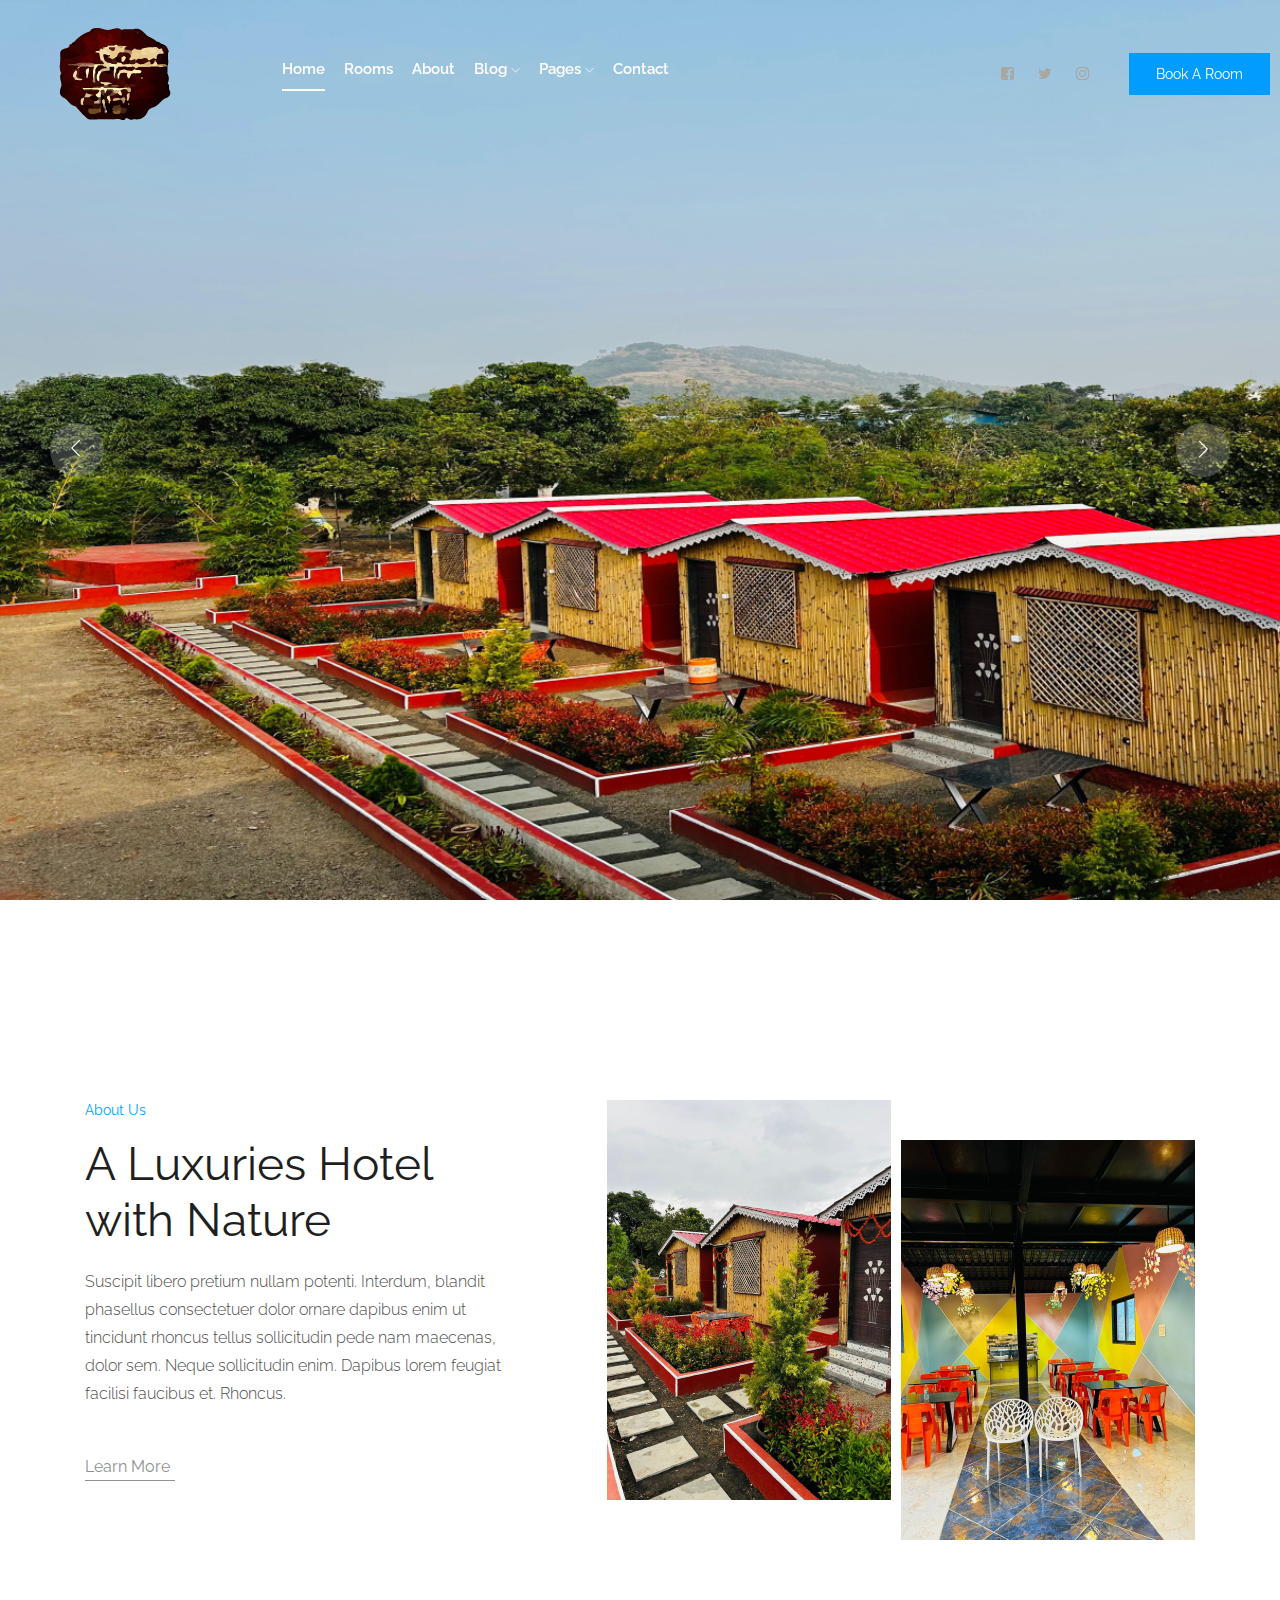
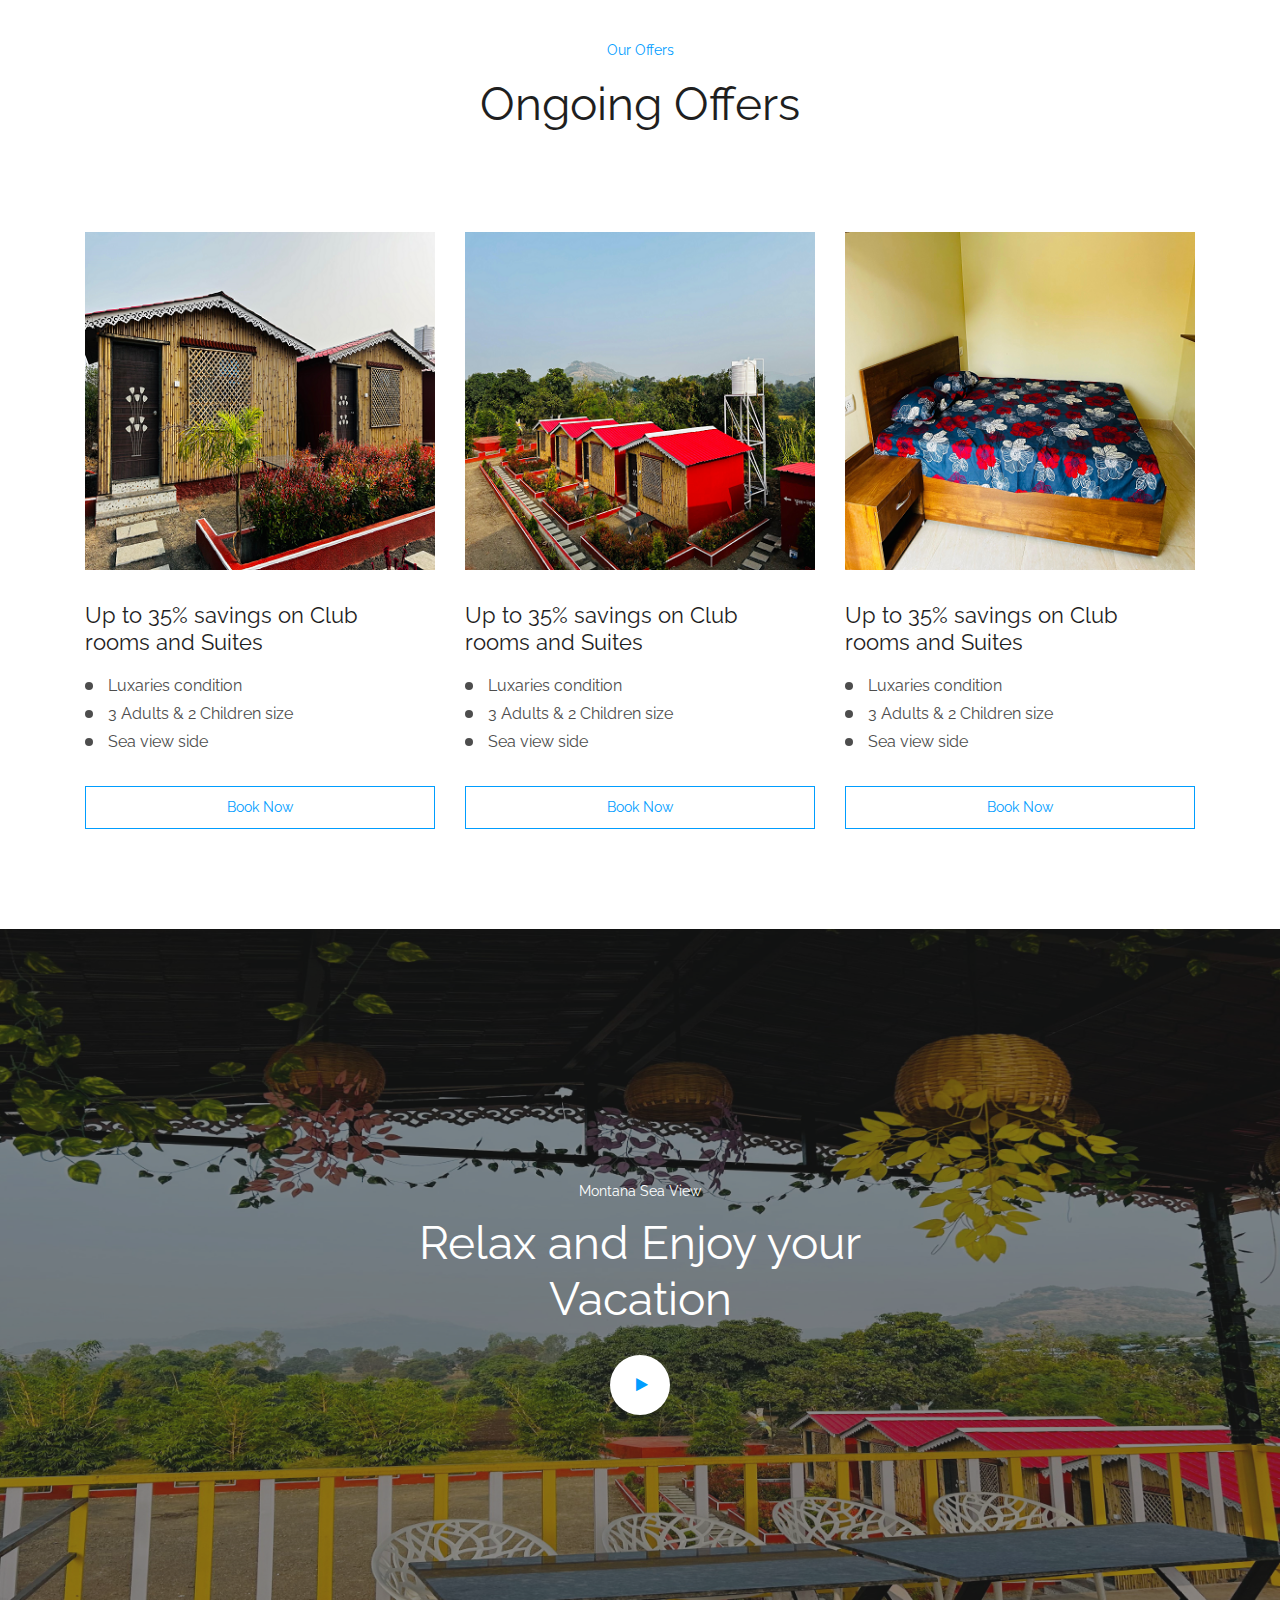
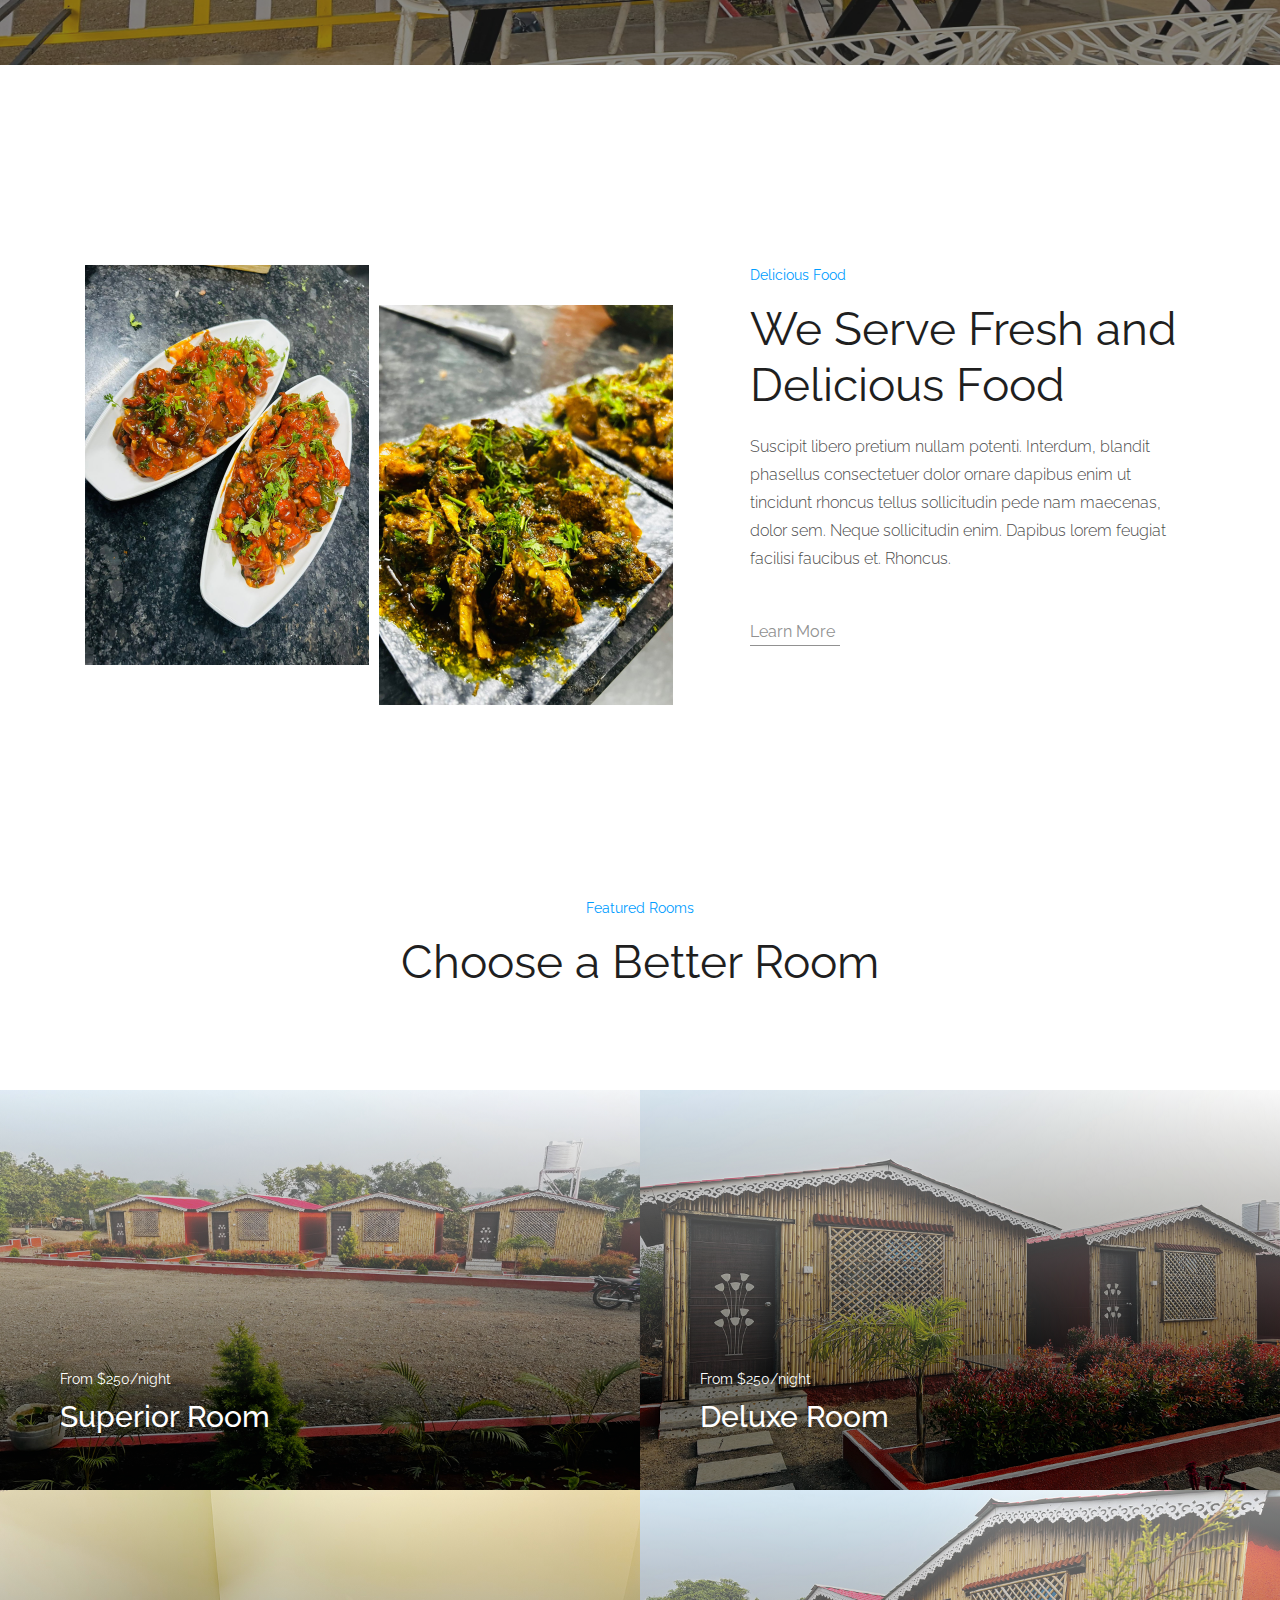
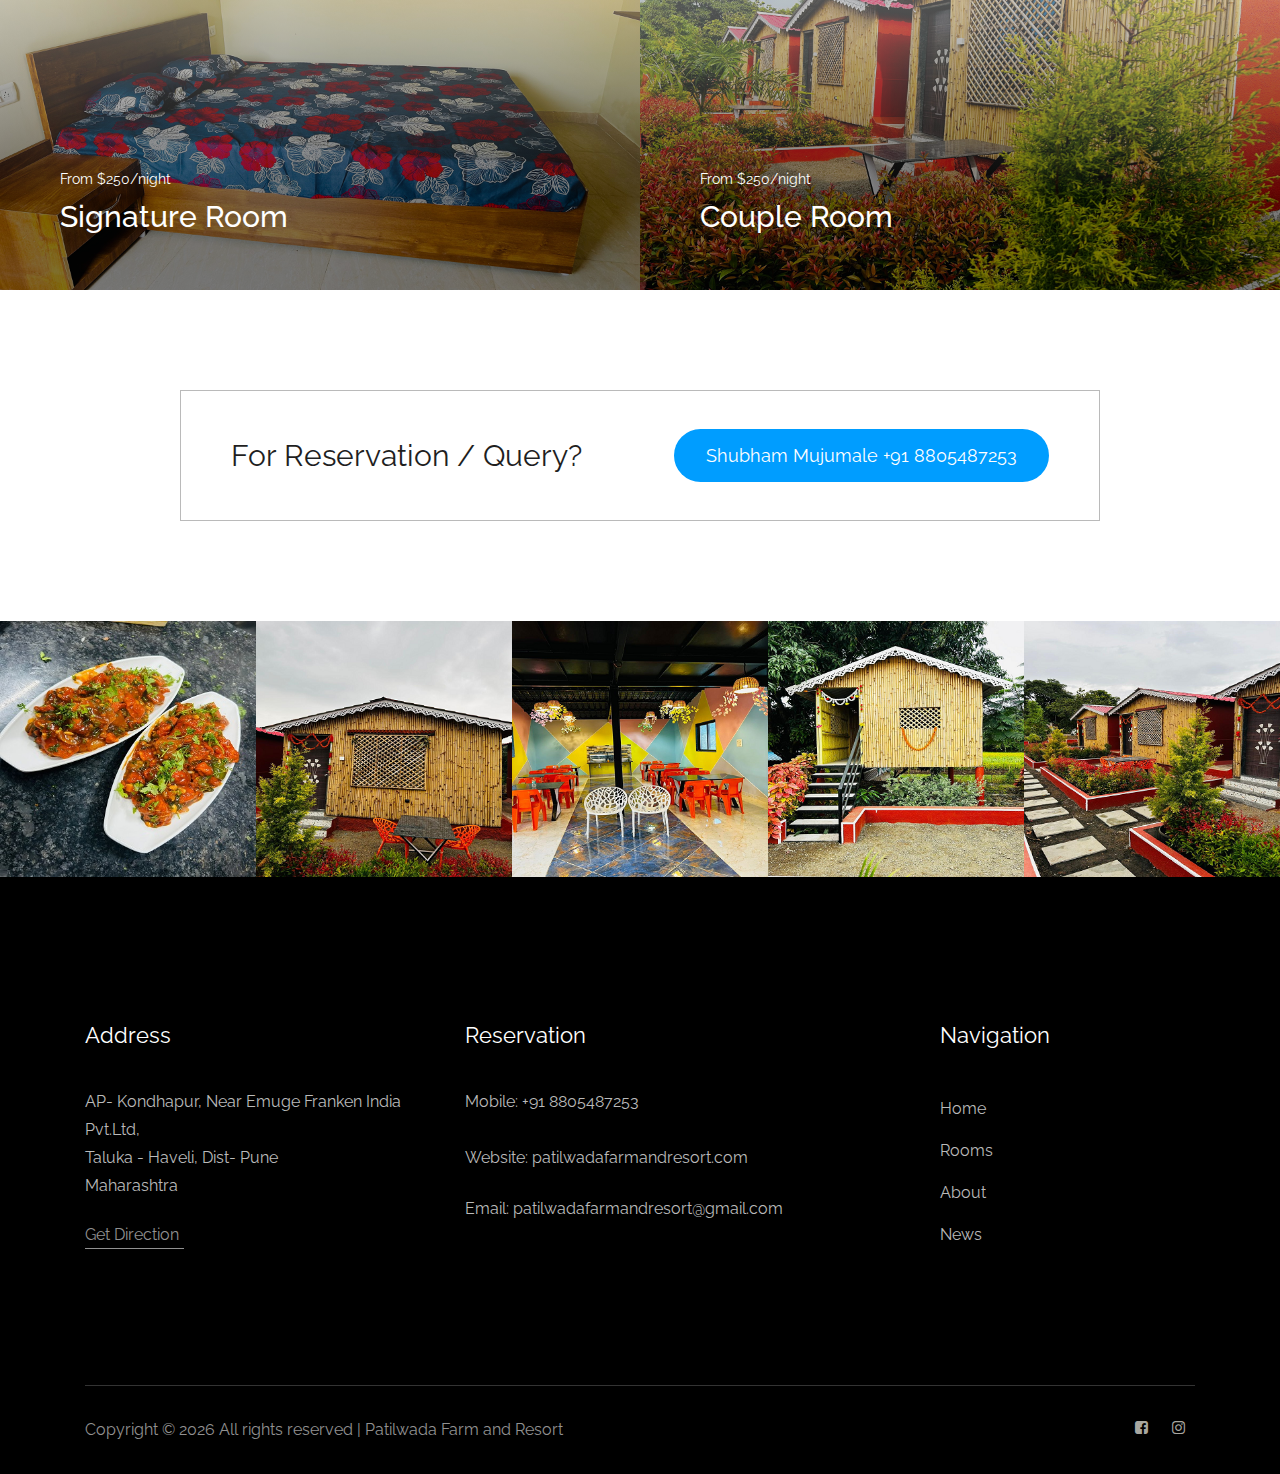
==== commit dddfbe2f: "add images and update some page info" ====
--- a/index.html
+++ b/index.html
@@ -4,7 +4,7 @@
 <head>
     <meta charset="utf-8">
     <meta http-equiv="x-ua-compatible" content="ie=edge">
-    <title>Montana</title>
+    <title>Patilwada Farm and Resort</title>
     <meta name="description" content="">
     <meta name="viewport" content="width=device-width, initial-scale=1">
 
@@ -68,7 +68,7 @@
                                 </nav>
                             </div>
                         </div>
-                       
+
                         <div class="col-xl-5 col-lg-4 d-none d-lg-block">
                             <div class="book_room">
                                 <div class="socail_links">
@@ -113,8 +113,8 @@
                     <div class="row">
                         <div class="col-xl-12">
                             <div class="slider_text text-center">
-                                <h3>Montana Resort</h3>
-                                <p>Unlock to enjoy the view of Martine</p>
+                                <!-- <h3>Patilwada Farm And Resort</h3>
+                                <p>Unlock to enjoy the view of Martine</p> -->
                             </div>
                         </div>
                     </div>
@@ -125,8 +125,8 @@
                     <div class="row">
                         <div class="col-xl-12">
                             <div class="slider_text text-center">
-                                <h3>Life is Beautiful</h3>
-                                <p>Unlock to enjoy the view of Martine</p>
+                                <!-- <h3>Life is Beautiful</h3>
+                                <p>Unlock to enjoy the view of Martine</p> -->
                             </div>
                         </div>
                     </div>
@@ -137,32 +137,32 @@
                     <div class="row">
                         <div class="col-xl-12">
                             <div class="slider_text text-center">
-                                <h3>Life is Beautiful</h3>
-                                <p>Unlock to enjoy the view of Martine</p>
-                            </div>
-                        </div>
-                    </div>
-                </div>
-            </div>
-            <div class="single_slider d-flex align-items-center justify-content-center slider_bg_1">
+                                <!-- <h3>Life is Beautiful</h3>
+                                <p>Unlock to enjoy the view of Martine</p> -->
+                            </div>
+                        </div>
+                    </div>
+                </div>
+            </div>
+            <div class="single_slider d-flex align-items-center justify-content-center slider_bg_4">
                 <div class="container">
                     <div class="row">
                         <div class="col-xl-12">
                             <div class="slider_text text-center">
-                                <h3>Montana Resort</h3>
-                                <p>Unlock to enjoy the view of Martine</p>
-                            </div>
-                        </div>
-                    </div>
-                </div>
-            </div>
-            <div class="single_slider  d-flex align-items-center justify-content-center slider_bg_2">
+                                <!-- <h3>Montana Resort</h3>
+                                <p>Unlock to enjoy the view of Martine</p> -->
+                            </div>
+                        </div>
+                    </div>
+                </div>
+            </div>
+            <div class="single_slider  d-flex align-items-center justify-content-center slider_bg_5">
                 <div class="container">
                     <div class="row">
                         <div class="col-xl-12">
                             <div class="slider_text text-center">
-                                <h3>Life is Beautiful</h3>
-                                <p>Unlock to enjoy the view of Martine</p>
+                                <!-- <h3>Life is Beautiful</h3>
+                                <p>Unlock to enjoy the view of Martine</p> -->
                             </div>
                         </div>
                     </div>
@@ -272,7 +272,7 @@
             <span>Montana Sea View</span>
             <h3>Relax and Enjoy your <br>
                 Vacation </h3>
-            <a href="https://www.youtube.com/watch?v=vLnPwxZdW4Y" class="video_btn popup-video">
+            <a href="https://www.youtube.com/watch?v=aPcWkQNDSxE" class="video_btn popup-video">
                 <i class="fa fa-play"></i>
             </a>
         </div>
@@ -383,14 +383,14 @@
                 <div class="col-xl-10 offset-xl-1 col-md-12">
                     <div class="Query_border">
                         <div class="row align-items-center justify-content-center">
-                            <div class="col-xl-6 col-md-6">
+                            <div class="col-xl-6 col-md-3">
                                 <div class="Query_text">
-                                    <p>For Reservation 0r Query?</p>
+                                    <p>For Reservation / Query?</p>
                                 </div>
                             </div>
-                            <div class="col-xl-6 col-md-6">
+                            <div class="col-xl-6 col-md-9">
                                 <div class="phone_num">
-                                    <a href="#" class="mobile_no">+10 576 377 4789</a>
+                                    <a href="#" class="mobile_no">Shubham Mujumale  +91 8805487253</a>
                                 </div>
                             </div>
                         </div>
@@ -460,7 +460,8 @@
                                 Taluka - Haveli, Dist- Pune <br>
                                 Maharashtra
                             </p>
-                            <a href="https://maps.app.goo.gl/BfYWQ9grSJT5Nfq69" target="_blank" class="line-button">Get Direction</a>
+                            <a href="https://maps.app.goo.gl/BfYWQ9grSJT5Nfq69" target="_blank" class="line-button">Get
+                                Direction</a>
                         </div>
                     </div>
                     <div class="col-xl-4 col-md-6 col-lg-4">
@@ -470,13 +471,13 @@
                             </h3>
                             <p class="footer_text">Mobile: +91 8805487253 <br><br>
                                 Website: patilwadafarmandresort.com</p>
-                                <p class="footer_text">
-                                    Email: patilwadafarmandresort@gmail.com
-                                </p>
+                            <p class="footer_text">
+                                Email: patilwadafarmandresort@gmail.com
+                            </p>
                         </div>
                     </div>
                     <div class="col-xl-1 col-md-6 col-lg-1">
-                        
+
                     </div>
                     <div class="col-xl-3 col-md-6 col-lg-3">
                         <div class="footer_widget">
@@ -491,7 +492,7 @@
                             </ul>
                         </div>
                     </div>
-                    
+
                 </div>
             </div>
         </div>
@@ -502,8 +503,10 @@
                     <div class="col-xl-8 col-md-7 col-lg-9">
                         <p class="copy_right">
                             <!-- Link back to Colorlib can't be removed. Template is licensed under CC BY 3.0. -->
-Copyright &copy;<script>document.write(new Date().getFullYear());</script> All rights reserved | Patilwada Farm and Resort 
-<!-- Link back to Colorlib can't be removed. Template is licensed under CC BY 3.0. -->
+                            Copyright &copy;
+                            <script>document.write(new Date().getFullYear());</script> All rights reserved | Patilwada
+                            Farm and Resort
+                            <!-- Link back to Colorlib can't be removed. Template is licensed under CC BY 3.0. -->
                     </div>
                     <div class="col-xl-4 col-md-5 col-lg-3">
                         <div class="socail_links">
@@ -513,7 +516,7 @@
                                         <i class="fa fa-facebook-square"></i>
                                     </a>
                                 </li>
-                                 <li>
+                                <li>
                                     <a href="#">
                                         <i class="fa fa-instagram"></i>
                                     </a>
@@ -529,51 +532,51 @@
     <!-- link that opens popup -->
 
     <!-- form itself end-->
-        <form id="test-form" class="white-popup-block mfp-hide">
-                <div class="popup_box ">
-                        <div class="popup_inner">
-                            <h3>Check Availability</h3>
-                            <form action="#">
-                                <div class="row">
-                                    <div class="col-xl-6">
-                                        <input id="datepicker" placeholder="Check in date">
-                                    </div>
-                                    <div class="col-xl-6">
-                                        <input id="datepicker2" placeholder="Check out date">
-                                    </div>
-                                    <div class="col-xl-6">
-                                        <select class="form-select wide" id="default-select" class="">
-                                            <option data-display="Adult">1</option>
-                                            <option value="1">2</option>
-                                            <option value="2">3</option>
-                                            <option value="3">4</option>
-                                        </select>
-                                    </div>
-                                    <div class="col-xl-6">
-                                        <select class="form-select wide" id="default-select" class="">
-                                            <option data-display="Children">1</option>
-                                            <option value="1">2</option>
-                                            <option value="2">3</option>
-                                            <option value="3">4</option>
-                                        </select>
-                                    </div>
-                                    <div class="col-xl-12">
-                                        <select class="form-select wide" id="default-select" class="">
-                                            <option data-display="Room type">Room type</option>
-                                            <option value="1">Laxaries Rooms</option>
-                                            <option value="2">Deluxe Room</option>
-                                            <option value="3">Signature Room</option>
-                                            <option value="4">Couple Room</option>
-                                        </select>
-                                    </div>
-                                    <div class="col-xl-12">
-                                        <button type="submit" class="boxed-btn3">Check Availability</button>
-                                    </div>
-                                </div>
-                            </form>
-                        </div>
-                    </div>
-            </form>
+    <form id="test-form" class="white-popup-block mfp-hide">
+        <div class="popup_box ">
+            <div class="popup_inner">
+                <h3>Check Availability</h3>
+                <form action="#">
+                    <div class="row">
+                        <div class="col-xl-6">
+                            <input id="datepicker" placeholder="Check in date">
+                        </div>
+                        <div class="col-xl-6">
+                            <input id="datepicker2" placeholder="Check out date">
+                        </div>
+                        <div class="col-xl-6">
+                            <select class="form-select wide" id="default-select" class="">
+                                <option data-display="Adult">1</option>
+                                <option value="1">2</option>
+                                <option value="2">3</option>
+                                <option value="3">4</option>
+                            </select>
+                        </div>
+                        <div class="col-xl-6">
+                            <select class="form-select wide" id="default-select" class="">
+                                <option data-display="Children">1</option>
+                                <option value="1">2</option>
+                                <option value="2">3</option>
+                                <option value="3">4</option>
+                            </select>
+                        </div>
+                        <div class="col-xl-12">
+                            <select class="form-select wide" id="default-select" class="">
+                                <option data-display="Room type">Room type</option>
+                                <option value="1">Laxaries Rooms</option>
+                                <option value="2">Deluxe Room</option>
+                                <option value="3">Signature Room</option>
+                                <option value="4">Couple Room</option>
+                            </select>
+                        </div>
+                        <div class="col-xl-12">
+                            <button type="submit" class="boxed-btn3">Check Availability</button>
+                        </div>
+                    </div>
+                </form>
+            </div>
+        </div>
+    </form>
     <!-- form itself end -->
 
     <!-- JS here -->
@@ -608,14 +611,14 @@
         $('#datepicker').datepicker({
             iconsLibrary: 'fontawesome',
             icons: {
-             rightIcon: '<span class="fa fa-caret-down"></span>'
-         }
+                rightIcon: '<span class="fa fa-caret-down"></span>'
+            }
         });
         $('#datepicker2').datepicker({
             iconsLibrary: 'fontawesome',
             icons: {
-             rightIcon: '<span class="fa fa-caret-down"></span>'
-         }
+                rightIcon: '<span class="fa fa-caret-down"></span>'
+            }
 
         });
     </script>
--- a/css/style.css
+++ b/css/style.css
@@ -716,13 +716,19 @@
     padding: 0;
 }
 .slider_bg_1 {
-    background-image: url(../img/banner/ban1.jpeg);
+    background-image: url(../img/banner/banner.png);
 }
 .slider_bg_2 {
-    background-image: url(../img/banner/ban2.jpeg);
+    background-image: url(../img/banner/banner1.png);
 }
 .slider_bg_3 {
-    background-image: url(../img/banner/ban3.jpeg);
+    background-image: url(../img/banner/banner2.png);
+}
+.slider_bg_4 {
+    background-image: url(../img/banner/banner3.png);
+}
+.slider_bg_5 {
+    background-image: url(../img/banner/banner4.png);
 }
 .slider_area .single_slider {
     height: 100vh;
@@ -1225,7 +1231,7 @@
 }.forQuery .Query_border .phone_num a {
     background: #009DFF;
     color: #fff;
-    padding: 12px 53px;
+    padding: 12px 31px;
     border-radius: 30px;
     display: inline-block;
     font-size: 18px;
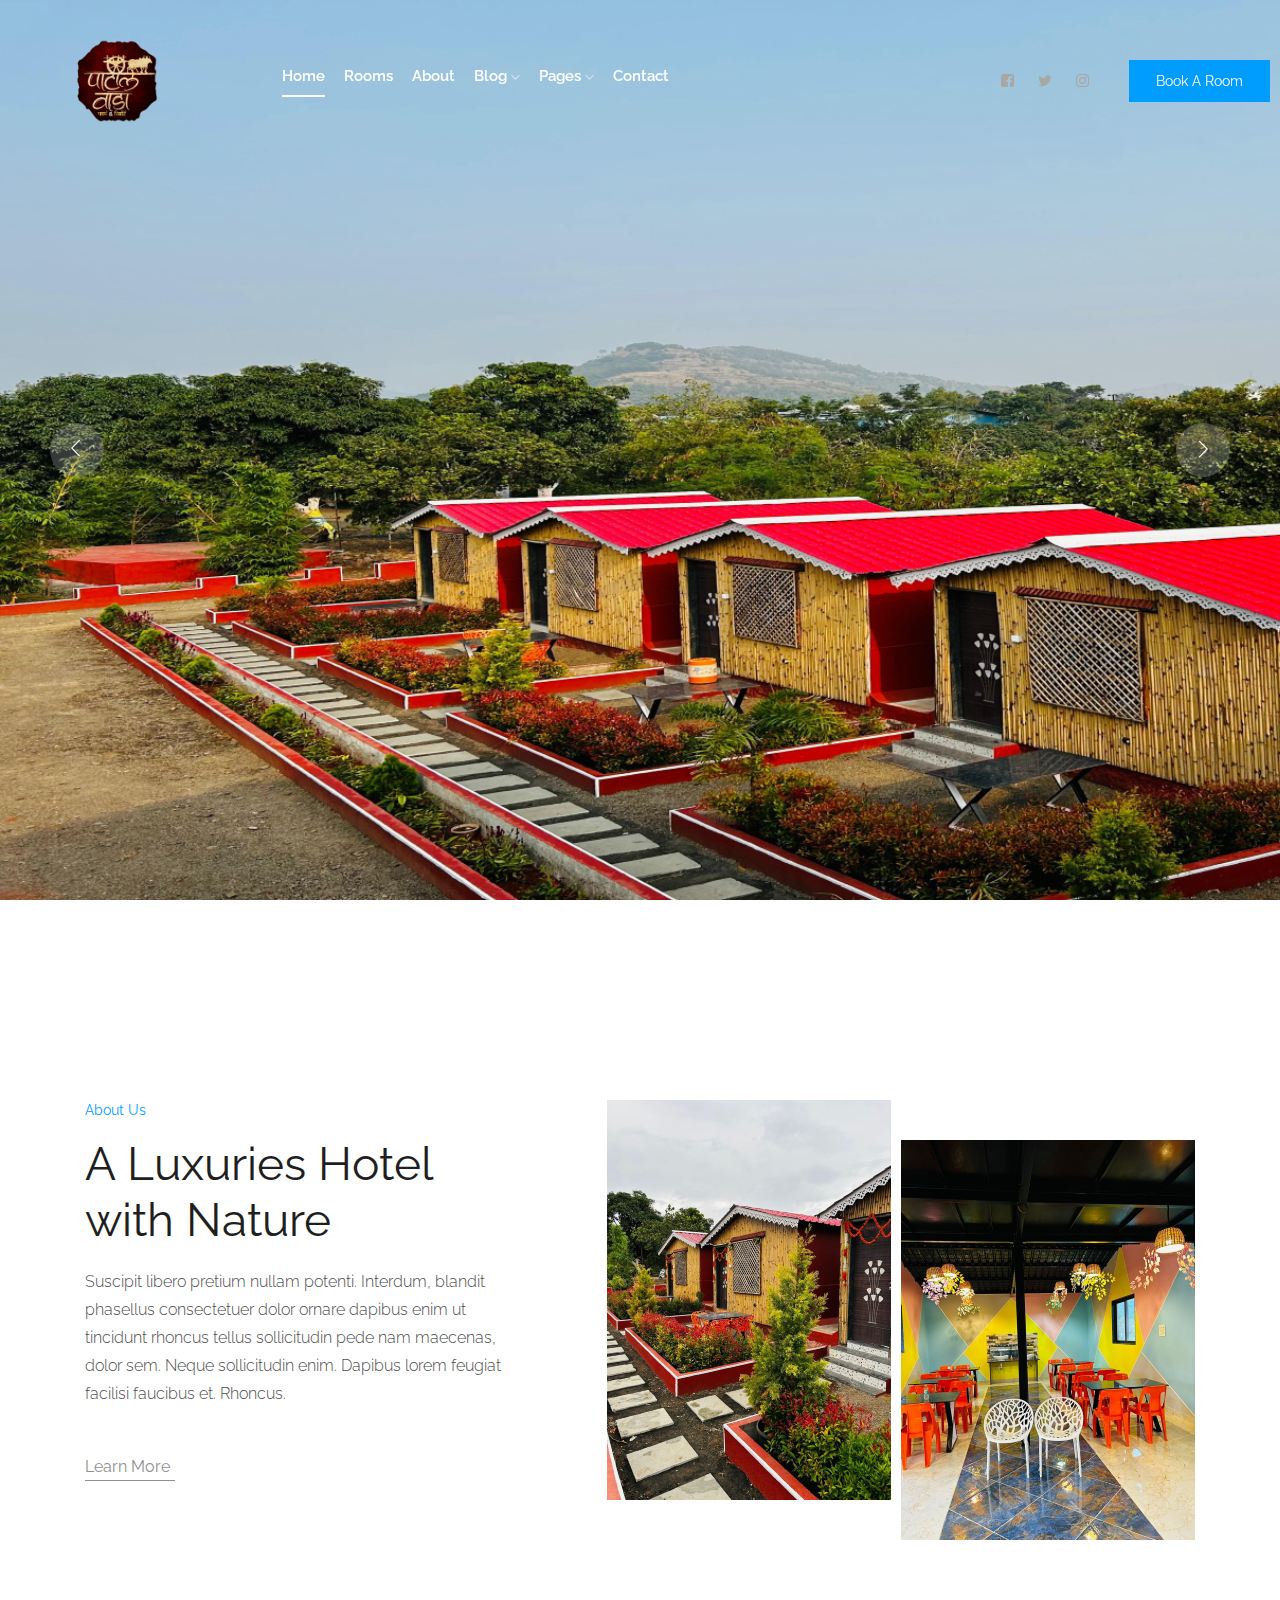
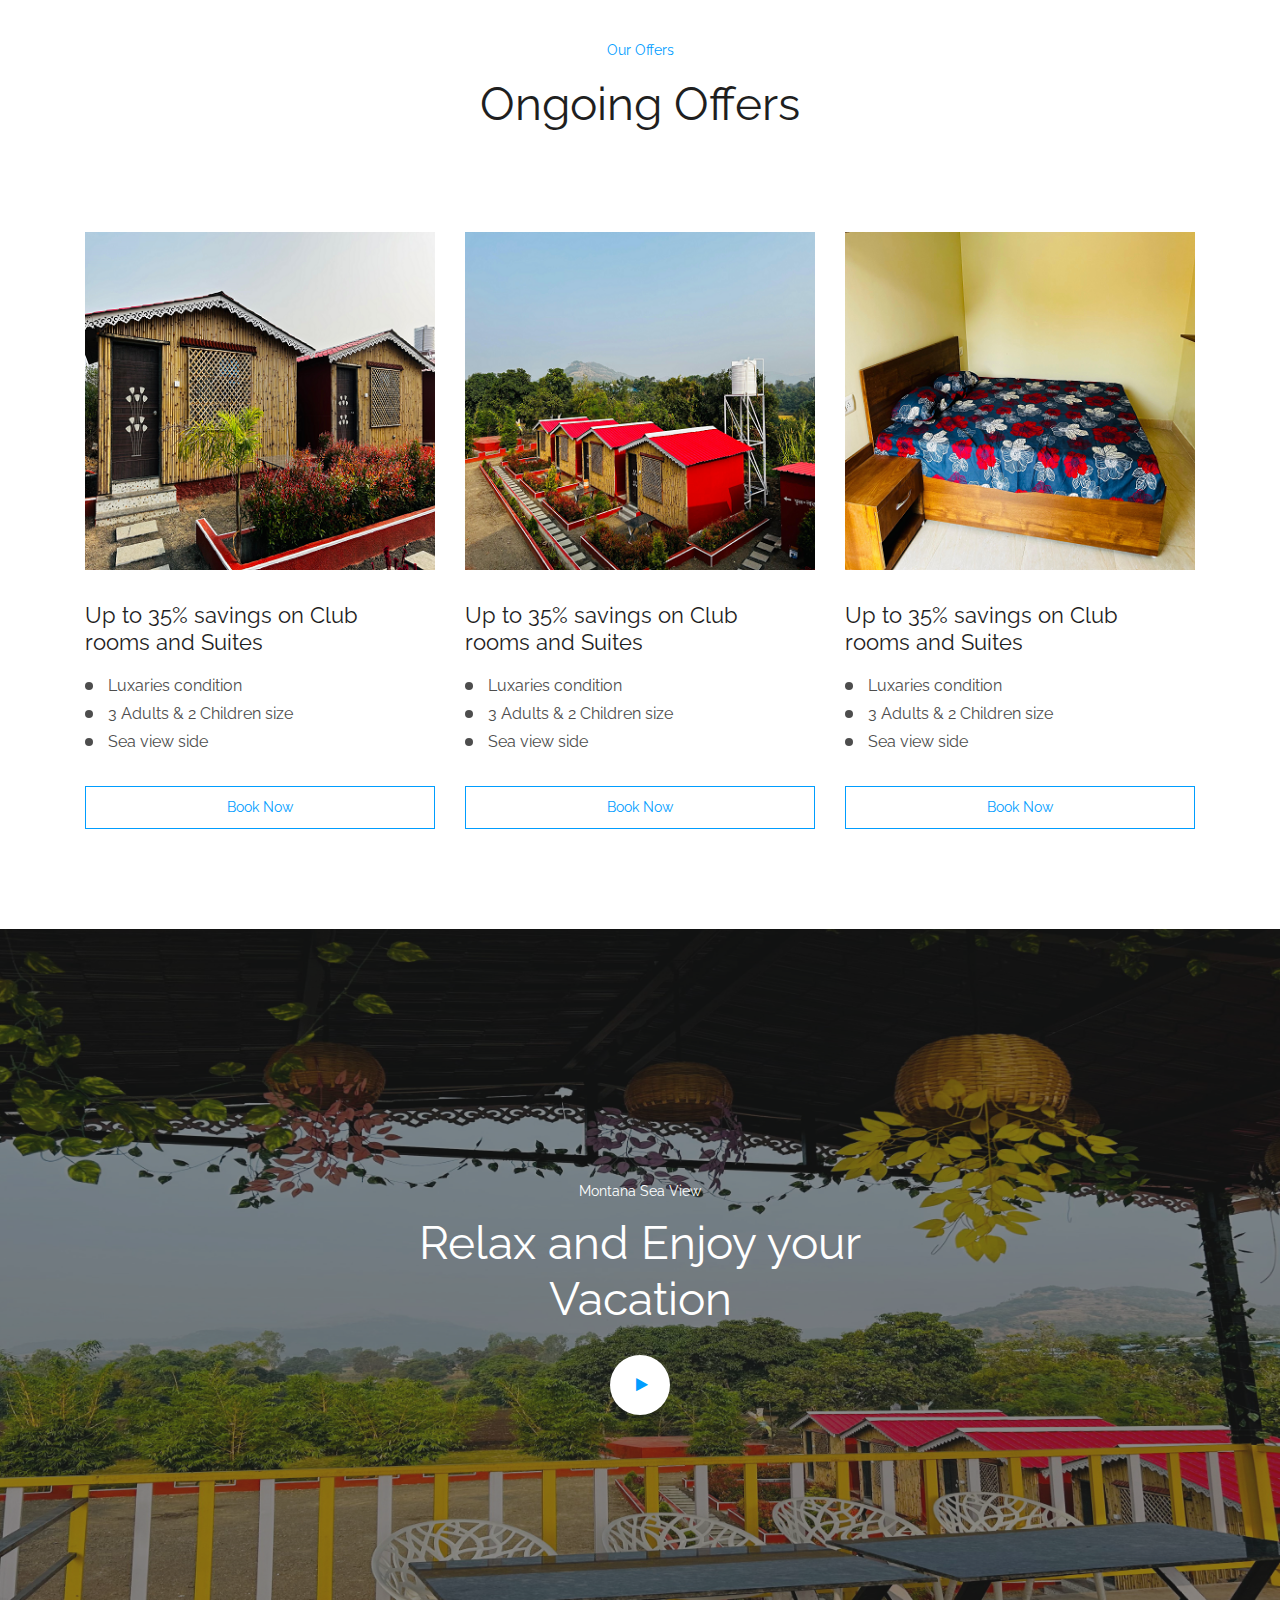
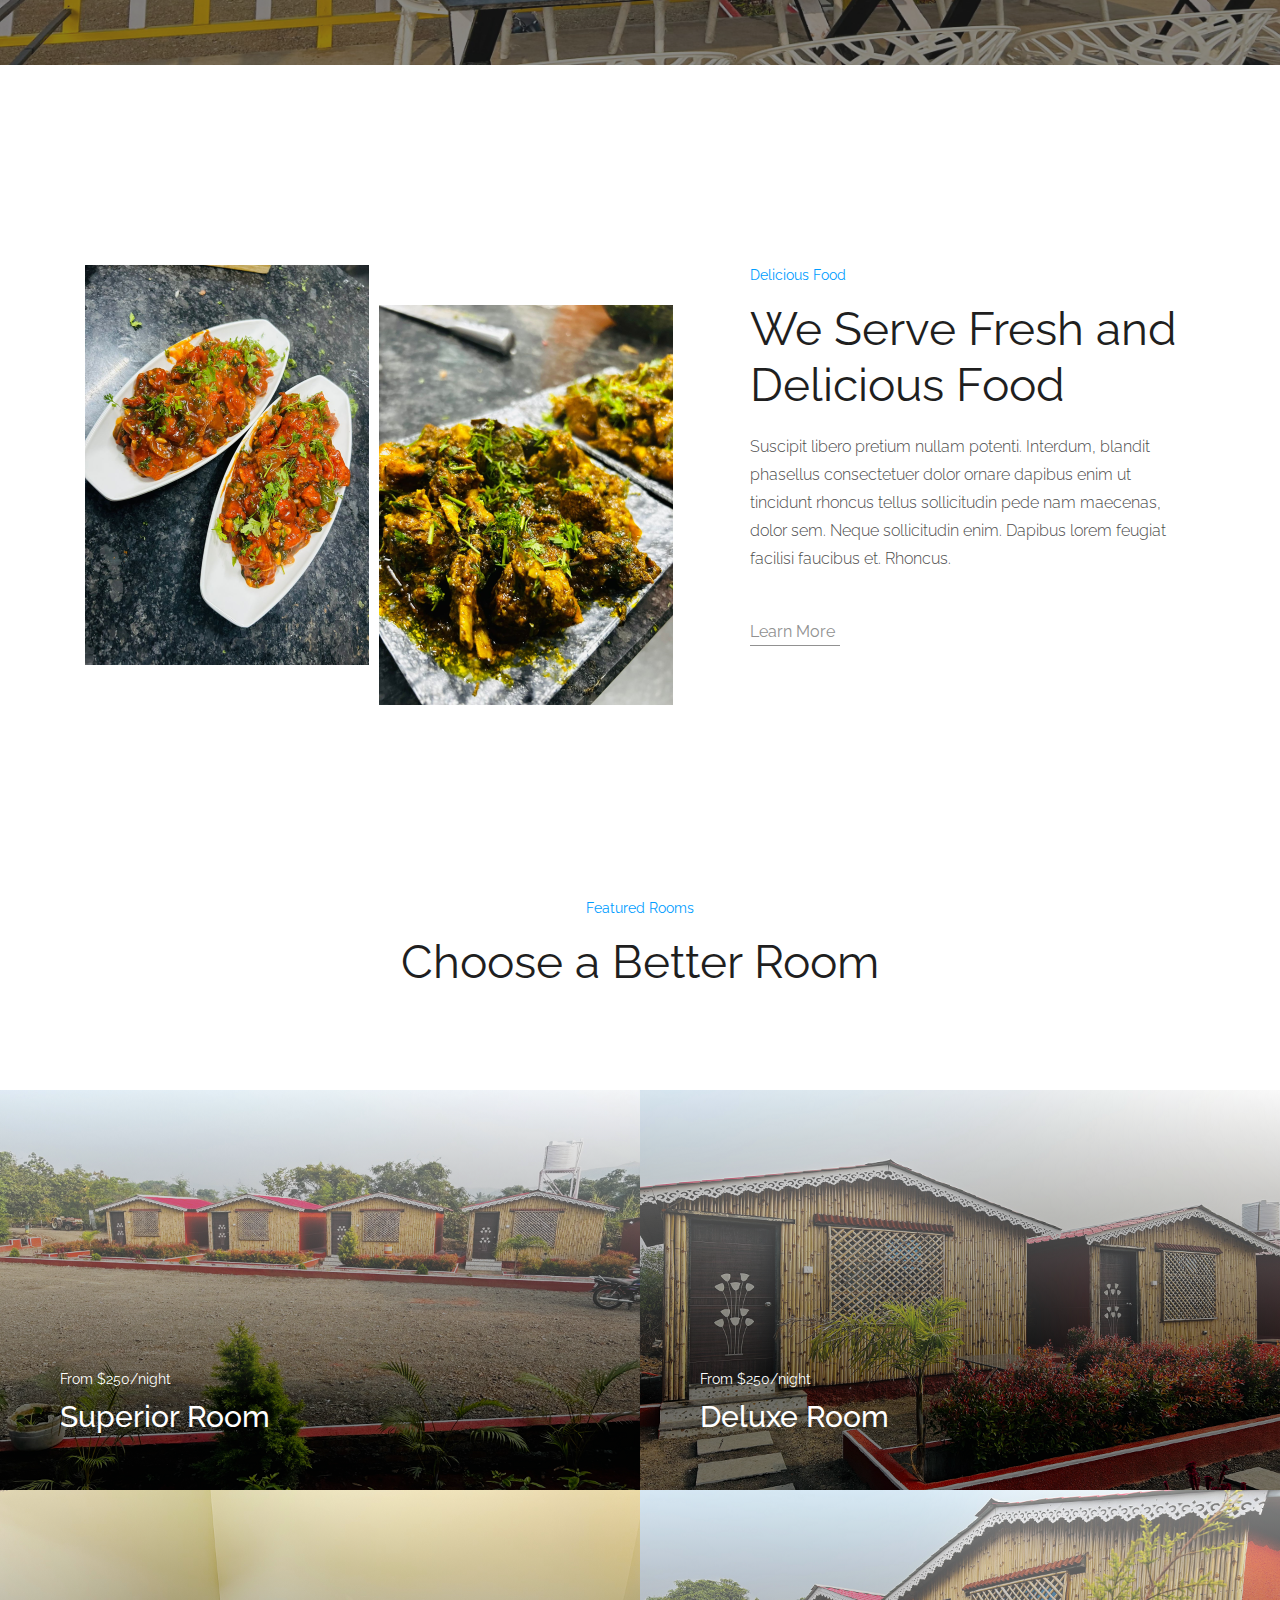
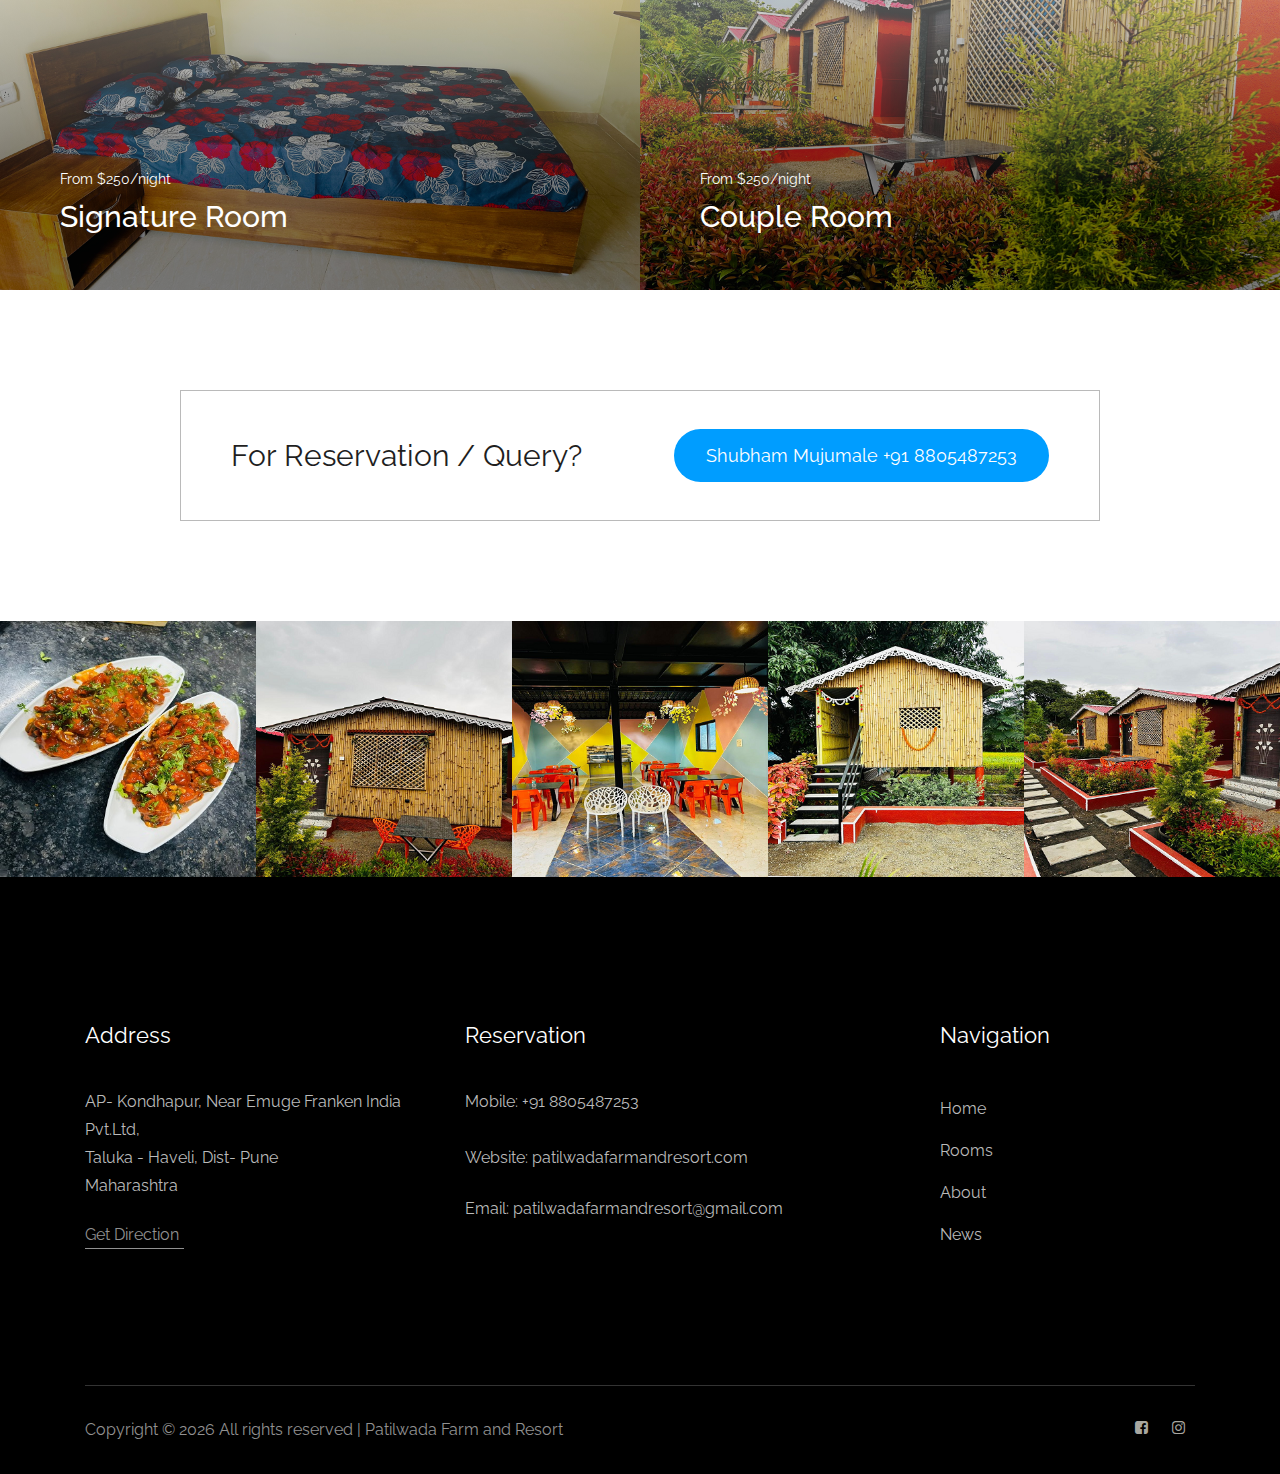
==== commit e52111d0: "Add logo image" ====
--- a/index.html
+++ b/index.html
@@ -41,7 +41,7 @@
                         <div class="col-xl-2 col-lg-2">
                             <div class="logo-img">
                                 <a href="index.html">
-                                    <img src="img/logo.png" alt="">
+                                    <img style="width: 50%" src="img/logo.png" alt="">
                                 </a>
                             </div>
                         </div>
